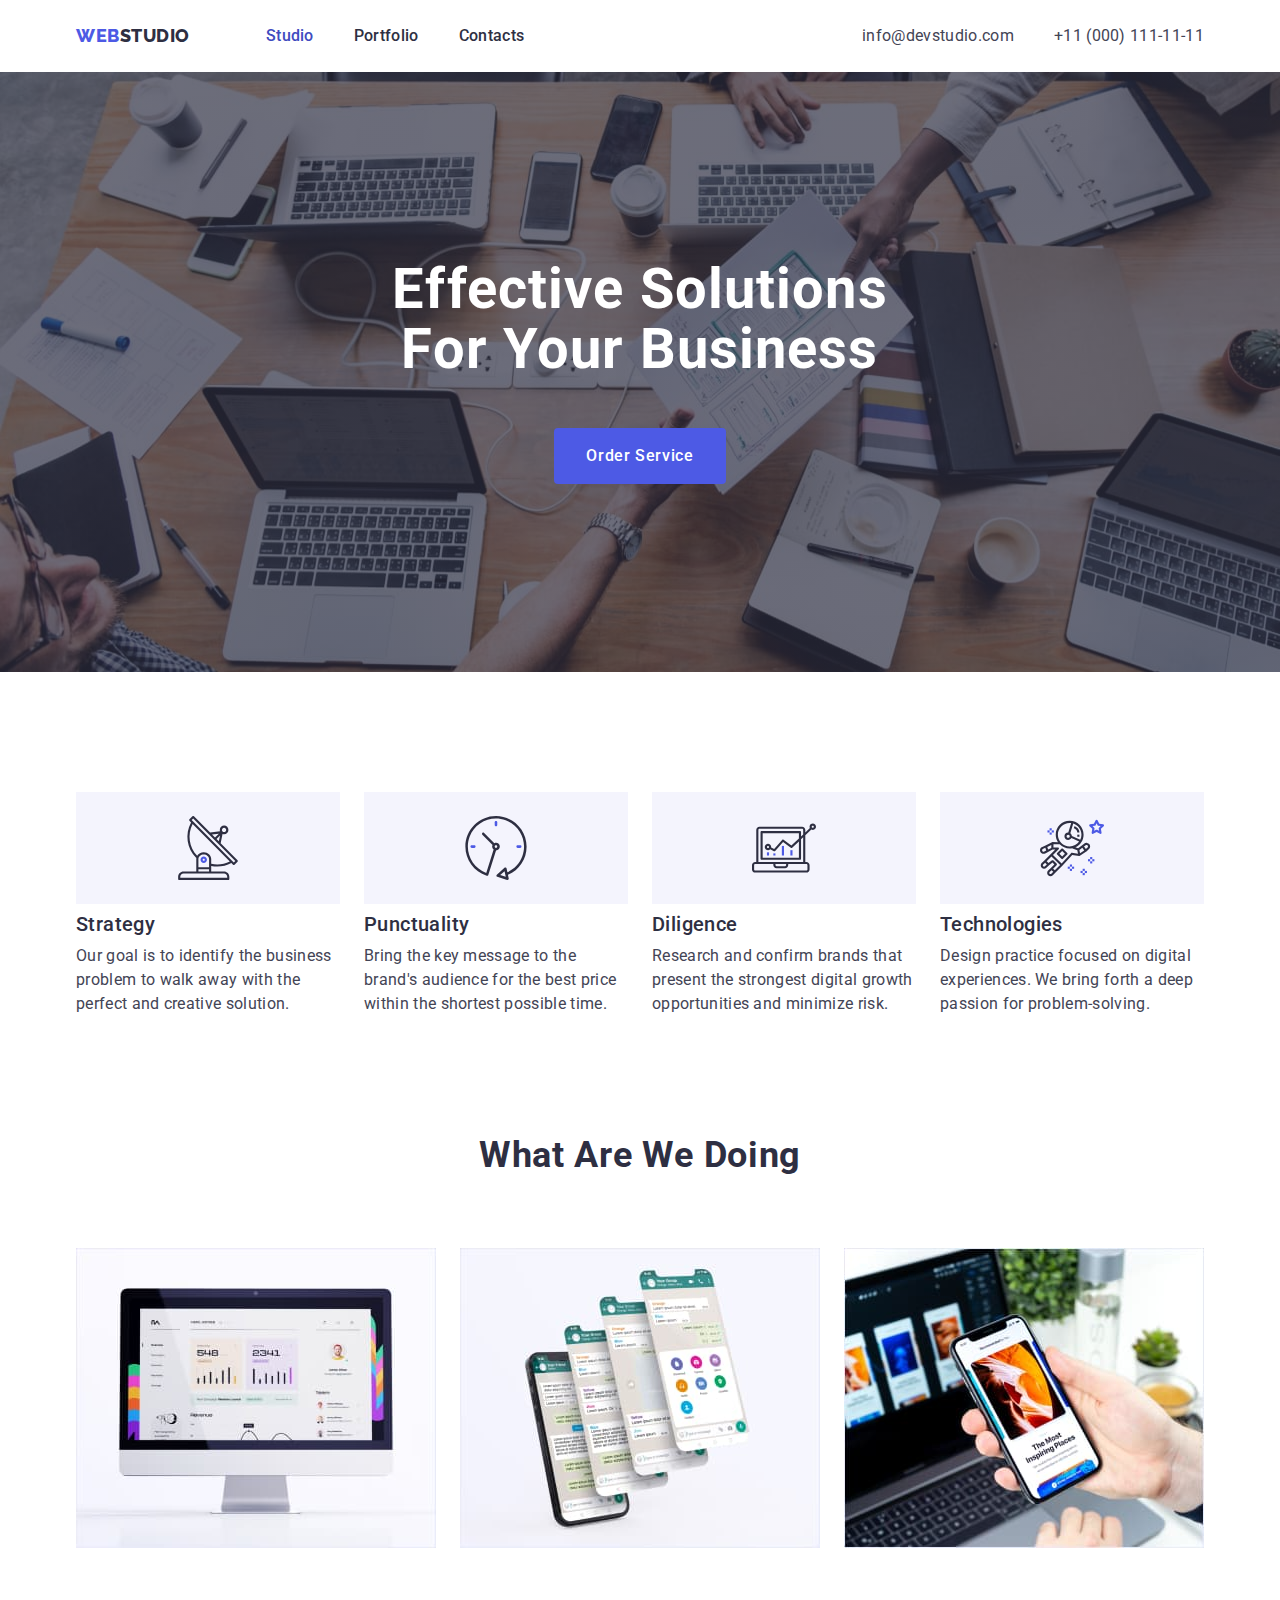
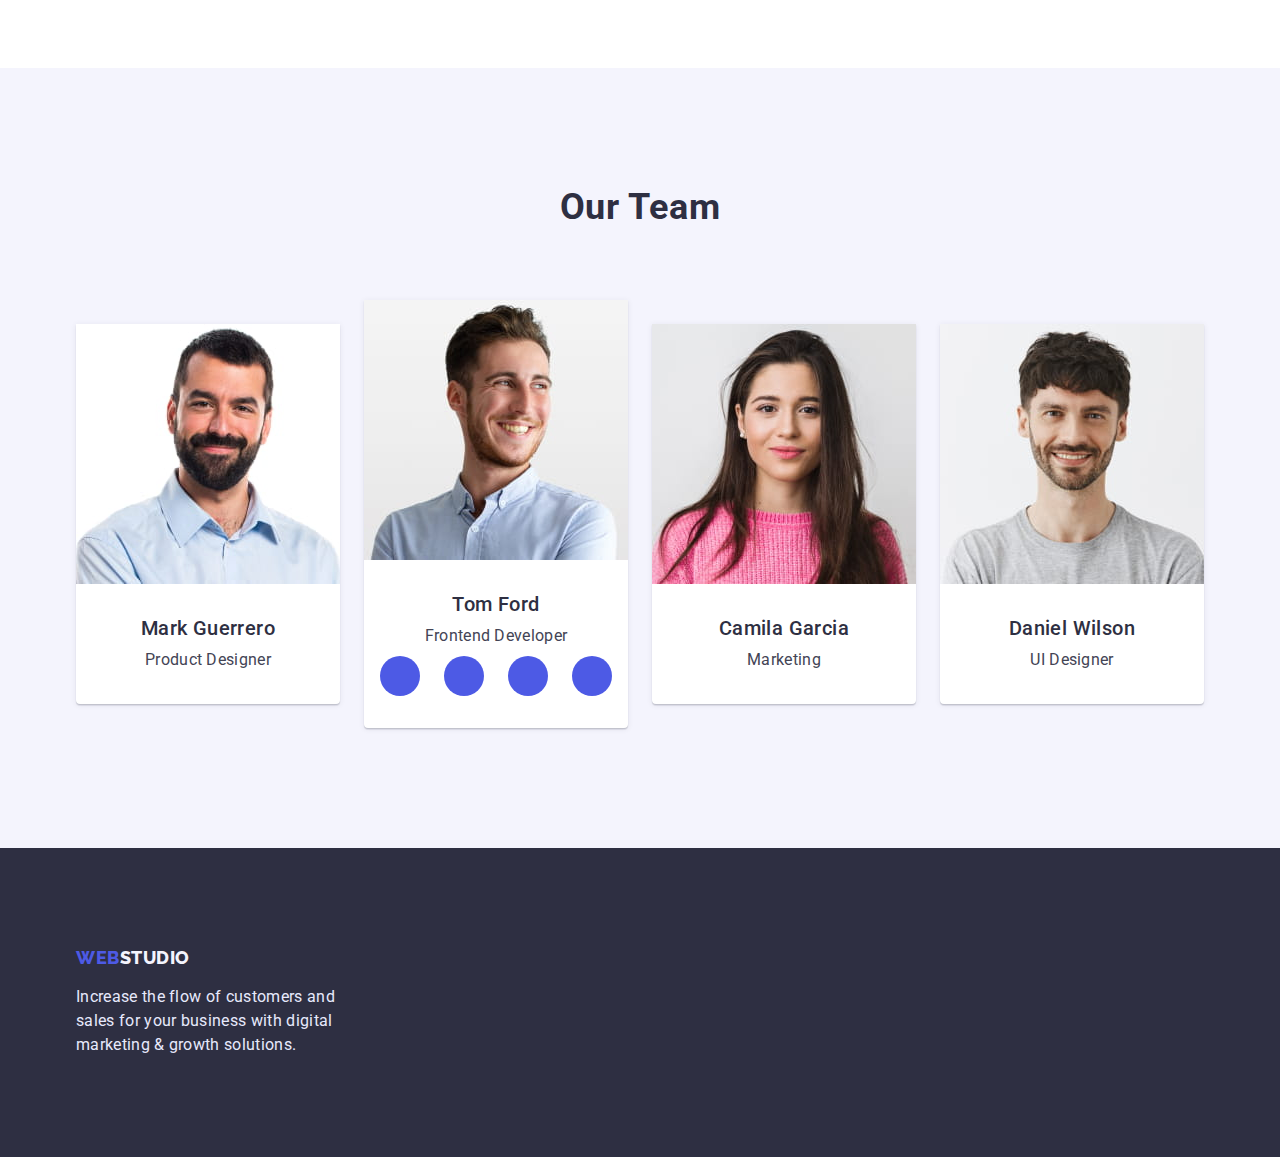
==== index.html @ 986541ff "Add icons" ====
<!DOCTYPE html>
<html lang="en">
  <head>
    <meta charset="UTF-8" />
    <meta http-equiv="X-UA-Compatible" content="IE=edge" />
    <meta name="viewport" content="width=, initial-scale=1.0" />
    <title>WebStudio</title>
    <link rel="preconnect" href="https://fonts.googleapis.com" />
    <link rel="preconnect" href="https://fonts.gstatic.com" crossorigin />
    <link
      href="https://fonts.googleapis.com/css2?family=Raleway:wght@800&family=Roboto:wght@400;500;700&display=swap"
      rel="stylesheet"
    />
    <link
      rel="stylesheet"
      href="https://cdn.jsdelivr.net/npm/modern-normalize@1.1.0/modern-normalize.min.css"
    />
    <link rel="stylesheet" href="./css/styles.css" />
  </head>
  <body>
    <!--Header-->
    <header class="page-header">
      <div class="container page-header-flex">
        <nav class="page-nav">
          <a class="logo-link link" href="./index.html"
            >Web<span class="theme-light">Studio</span>
          </a>

          <ul class="menu list">
            <li class="menu-item">
              <a class="menu-link link current" href="">Studio</a>
            </li>
            <li class="menu-item">
              <a class="menu-link link" href="./portfolio.html">Portfolio</a>
            </li>
            <li class="menu-item">
              <a class="menu-link link" href="">Contacts</a>
            </li>
          </ul>
        </nav>

        <address>
          <ul class="contact-list list">
            <li class="contact-list-item">
              <a class="contact-list-link link" href="mailto:info@devstudio.com"
                >info@devstudio.com</a
              >
            </li>
            <li class="contact-list-item">
              <a class="contact-list-link link" href="tel:+110001111111"
                >+11 (000) 111-11-11</a
              >
            </li>
          </ul>
        </address>
      </div>
    </header>

    <main>
      <!--Hero-->
      <section class="hero style">
        <div class="container hero-positioning">
          <h1 class="main-title">Effective Solutions for Your Business</h1>
          <button class="modal-btn" type="button">Order Service</button>
        </div>
      </section>

      <!--Features-->
      <section class="features">
        <div class="container">
          <h2 class="visually-hidden">Features</h2>

          <ul class="features-list list features-list-flex">
            <li class="features-item icon-antenna">
              <h3 class="subtitle">Strategy</h3>
              <p class="description">
                Our goal is to identify the business problem to walk away with
                the perfect and creative solution.
              </p>
            </li>

            <li class="features-item icon-clock">
              <h3 class="subtitle">Punctuality</h3>
              <p class="description">
                Bring the key message to the brand's audience for the best price
                within the shortest possible time.
              </p>
            </li>

            <li class="features-item icon-diagram">
              <h3 class="subtitle">Diligence</h3>
              <p class="description">
                Research and confirm brands that present the strongest digital
                growth opportunities and minimize risk.
              </p>
            </li>

            <li class="features-item icon-astronaut">
              <h3 class="subtitle">Technologies</h3>
              <p class="description">
                Design practice focused on digital experiences. We bring forth a
                deep passion for problem-solving.
              </p>
            </li>
          </ul>
        </div>
      </section>

      <!-- What are we doing -->

      <section class="products">
        <div class="container">
          <h2 class="section-title">What are we doing</h2>

          <ul class="products-list list">
            <li class="product-list-item">
              <img
                class="product-img"
                src="./images/img1.jpg"
                alt="Display"
                width="360"
                height="300"
              />
            </li>

            <li class="product-list-item">
              <img
                class="product-img"
                src="./images/img2.jpg"
                alt="Phone screens"
                width="360"
                height="300"
              />
            </li>

            <li class="product-list-item">
              <img
                class="product-img"
                src="./images/img3.jpg"
                alt="Smartphone"
                width="360"
                height="300"
              />
            </li>
          </ul>
        </div>
      </section>

      <!--Our Team-->
      <section class="team bg">
        <div class="container">
          <h2 class="section-title">Our Team</h2>

          <ul class="team-list list">
            <li class="team-list-item">
              <img
                src="./images/team-img1.jpg"
                alt="Photo Mark Guerrero"
                width="264"
                height="260"
              />
              <div class="team-member">
                <h3 class="subtitle">Mark Guerrero</h3>
                <p class="description">Product Designer</p>                
              </div>
            
            <li class="team-list-item">
              <img
                src="./images/team-img2.jpg"
                alt="Photo Tom Ford"
                width="264"
                height="260"
              />
              <div class="team-member">
                <h3 class="subtitle">Tom Ford</h3>
                <p class="description">Frontend Developer</p>
                <ul class="social-list list">
                  <li class="social-list-item">
                    <a href="" class="social-list-link">
                      <svg class="social-list-icon" width="16px" height="16px">
                        <use href="./images/sprite.svg#icon-instagram"></use>                       
                      </svg>
                    </a>
                  </li>
                  <li class="social-list-item">
                    <a href="" class="social-list-link"></a>
                  </li>
                  <li class="social-list-item">
                    <a href="" class="social-list-link"></a>
                  </li>
                  <li class="social-list-item">
                    <a href="" class="social-list-link"></a>
                  </li>
                </ul>
              </div>
            </li>

            <li class="team-list-item">
              <img
                src="./images/team-img3.jpg"
                alt="Photo Camila Garcia"
                width="264"
                height="260"
              />
              <div class="team-member">
                <h3 class="subtitle">Camila Garcia</h3>
                <p class="description">Marketing</p>
              </div>
            </li>

            <li class="team-list-item">
              <img
                src="./images/team-img4.jpg"
                alt="Photo Daniel Wilson"
                width="264"
                height="260"
              />
              <div class="team-member">
                <h3 class="subtitle">Daniel Wilson</h3>
                <p class="description">UI Designer</p>
              </div>
            </li>
          </ul>
        </div>
      </section>
    </main>

    <!--Footer-->

    <footer class="page-footer style">
      <div class="container">
        <a class="logo-link size link" href="./index.html"
          >Web<span class="theme-dark">Studio</span>
        </a>
        <p class="description dark">
          Increase the flow of customers and sales for your business with
          digital marketing & growth solutions.
        </p>
      </div>
    </footer>
  </body>
</html>
---- css/styles.css ----
:root {
  --primary-font: "Roboto", sans-serif;
  --primary-font-size: 16px;
  --primary-text-color: #434455;
  --secondary-text-color: #2e2f42;
  --primary-text-color-theme-dark: #e7e9fc;
  --secondary-text-color-theme-dark: #ffffff;
  --primary-logo-text-color: #4d5ae5;
  --logo-text-color-theme-light: #2e2f42;
  --logo-text-color-theme-dark: #f4f4fd;
  --accent-color: #404bbf;
  --button-color: #4d5ae5;
  --secondary-button-color: #f4f4fd;
  --primary-bg-color: #ffffff;
  --secondary-bg-color: #2e2f42;
  --third-bg-color: #f4f4fd;
  --fourth-bg-color: #4d5ae5;
  --decoration-color: #e7e9fc;
}

h1,
h2,
h3,
h4,
h5,
h6,
p {
  margin-top: 0;
  margin-bottom: 0;
}

ul,
ol {
  margin-top: 0;
  margin-bottom: 0;
  padding-left: 0;
}

img {
  display: block;
}

button {
  cursor: pointer;
}

.list {
  list-style: none;
}

.link {
  text-decoration: none;
}

body {
  font-family: var(--primary-font);
  background-color: var(--primary-bg-color);
  color: var(--primary-text-color);
  font-size: var(--primary-font-size);
}

.container {
  width: 1158px;
  margin-left: auto;
  margin-right: auto;
  padding-left: 15px;
  padding-right: 15px;
}

/* ================== Components ======================= */

.logo-link {
  font-family: "Raleway", sans-serif;
  font-weight: 800;
  font-size: 18px;
  line-height: 1.33;
  letter-spacing: 0.03em;
  text-transform: uppercase;
  color: var(--primary-logo-text-color);
  margin-right: 76px;
}

.modal-btn {
  font-family: inherit;
  font-weight: 500;
  font-size: 16px;
  line-height: 1.5;
  align-items: center;
  letter-spacing: 0.04em;
  background-color: var(--button-color);
  color: var(--secondary-text-color-theme-dark);
  border: none;
  border-radius: 4px;
  padding: 16px 32px;
}

.modal-btn:hover,
.modal-btn:focus {
  background-color: var(--accent-color);
}

.subtitle {
  font-weight: 500;
  font-size: 20px;
  line-height: 1.2;
  letter-spacing: 0.02em;
  color: var(--secondary-text-color);
  margin-bottom: 8px;
}

.description {
  line-height: 1.5;
  letter-spacing: 0.02em;
  color: var(--primary-text-color);
}

.section-title {
  font-weight: 700;
  font-size: 36px;
  line-height: 1.11;
  text-align: center;
  letter-spacing: 0.02em;
  text-transform: capitalize;
  color: var(--secondary-text-color);
  margin-bottom: 72px;
}
/* =================== /Component ====================== */

/* CТИЛІ index.html */

/* ====================== Header ======================= */

.page-header {
  padding-top: 24px;
  padding-bottom: 24px;
}

.page-header-flex {
  display: flex;
  align-items: center;
  justify-content: space-between;
}

.page-nav {
  display: flex;
  align-items: center;
}

.menu {
  display: flex;
  align-items: center;
}

.theme-light {
  color: var(--logo-text-color-theme-light);
}

.menu-item:not(:last-child) {
  margin-right: 40px;
}

.menu-link {
  font-weight: 500;
  line-height: 1.5;
  letter-spacing: 0.02em;
  color: var(--secondary-text-color);
}

.menu-link:hover,
.menu-link:focus {
  color: var(--accent-color);
}

.current {
  color: var(--accent-color);
}

.contact-list {
  display: flex;
}

.contact-list-item:not(:first-child) {
  margin-left: 40px;
}
.contact-list-link {
  font-style: normal;
  line-height: 1.5;
  letter-spacing: 0.02em;
  color: var(--primary-text-color);
}

.contact-list-link:hover,
.contact-list-link:focus {
  color: var(--accent-color);
}

/* ========================== /Header ===================== */

/* ============================= Hero ===================== */

.hero {
  padding-top: 188px;
  padding-bottom: 188px;
  background-image: linear-gradient(rgba(46, 47, 66, 0.7), rgba(46, 47, 66, 0.7)),
  url(../images/people-office.jpg);
  background-size: cover;
}

.style {
  background-color: var(--secondary-bg-color);
}

.hero-positioning {
  text-align: center;
}

.main-title {
  font-weight: 700;
  font-size: 56px;
  line-height: 1.07;
  text-align: center;
  letter-spacing: 0.02em;
  text-transform: capitalize;
  color: var(--secondary-text-color-theme-dark);
  width: 496px;
  margin-left: auto;
  margin-right: auto;
  margin-bottom: 48px;
}

/* ============================ /Hero ====================== */

/* =========================== Features ==================== */

.features {
  padding-top: 120px;
  padding-bottom: 36px;
}

.visually-hidden {
  position: absolute;
  width: 1px;
  height: 1px;
  margin: -1px;
  border: 0;
  padding: 0;

  white-space: nowrap;
  clip-path: inset(100%);
  clip: rect(0 0 0 0);
  overflow: hidden;
}

.features-list-flex {
  display: flex;
  column-gap: 24px;
}

.features-item {
  flex-basis: calc((100% - 72px) / 4);
}

.features-item::before {
  content: '';
  display: block;
  height: 112px;
  background-color: var(--third-bg-color);
  background-size: contain;
  background-repeat: no-repeat;
  background-position: center;
  margin-bottom: 8px;
  
}

.icon-antenna::before {
  background-image: url(../images/for-sprite/antenna.svg);
  background-size: 64px 64px;
}

.icon-clock::before {
  background-image: url(../images/for-sprite/clock.svg);
  background-size: 64px 64px;
}

.icon-diagram::before {
  background-image: url(../images/for-sprite/diagram.svg);
  background-size: 64px 64px;
}

.icon-astronaut::before {
  background-image: url(../images/for-sprite/astronaut.svg);
  background-size: 64px 64px;
}

/* =========================== /Features =================== */

/* ============================ Products =================== */

.products {
  padding-top: 84px;
  padding-bottom: 120px;
}

.products-list {
  display: flex;
  column-gap: 24px;
}

.product-list-item {
  flex-basis: calc((100% - 48px) / 3);
}

/* ============================ /Products ================== */

/* =============================== Team ==================== */

.team {
  padding-top: 120px;
  padding-bottom: 120px;
}

.bg {
  background-color: var(--third-bg-color);
}

.team-list {
  display: flex;
  align-items: center;
  column-gap: 24px;
  text-align: center;
}

.team-list-item {
  flex-basis: calc((100% - 72px) / 4);
  background-color: var(--primary-bg-color);
  border-radius: 0px 0px 4px 4px;
  box-shadow: 0px 1px 6px rgba(46, 47, 66, 0.08),
    0px 1px 1px rgba(46, 47, 66, 0.16), 0px 2px 1px rgba(46, 47, 66, 0.08);
}

.team-member {
  padding: 32px 16px; 
}

.social-list {
  display: flex;
  justify-content: center;
  gap: 24px;
  margin-top: 8px;
}

.social-list-link {
  display: block;
  width: 40px;
  height: 40px;
  border-radius: 50%;
  background-color: var(--fourth-bg-color);
}

.social-list-link:hover,
.social-list-link:focus {
  background-color: var(--accent-color);
}

.social-list-icon {
  fill: var(--logo-text-color-theme-dark);
}

/* =============================== /Team =================== */

/* ============================= Footer ==================== */

.page-footer {
  padding-top: 100px;
  padding-bottom: 100px;
}

.theme-dark {
  color: var(--logo-text-color-theme-dark);
}

.size {
  display: inline-block;
  line-height: 1.16;
  margin-bottom: 16px;
  margin-right: 0;
}

.dark {
  color: var(--primary-text-color-theme-dark);
  width: 264px;
}

/* =========================== /Footer ===================== */

/* CТИЛІ portfolio.html */

.line {
  border-bottom: 1px solid var(--decoration-color);
}

.projects {
  padding-top: 96px;
  padding-bottom: 120px;
}

.filter {
  display: flex;
  justify-content: center;
  column-gap: 24px;
  margin-bottom: 72px;
}

.filter-btn {
  font-family: inherit;
  font-weight: 500;
  line-height: 1.5;
  letter-spacing: 0.04em;
  background-color: var(--secondary-button-color);
  color: var(--button-color);
  border: 1px solid var(--decoration-color);
  border-radius: 4px;
  padding: 12px 24px;
}

.filter-btn:hover,
.filter-btn:focus {
  background-color: var(--accent-color);
  color: var(--secondary-text-color-theme-dark);
  border: var(--accent-color);
  box-shadow: 0px 3px 1px rgba(0, 0, 0, 0.1), 0px 2px 1px rgba(0, 0, 0, 0.08), 0px 2px 2px rgba(0, 0, 0, 0.12);
}

.project-list {
  display: flex;
  align-items: center;
  flex-wrap: wrap;
  row-gap: 48px;
  column-gap: 24px;
}

.project-list-item {
  flex-basis: calc((100% - 48px) / 3);
}

.card-content {
  padding-top: 32px;
  padding-bottom: 32px;
  padding-left: 16px;
  border-right: 1px solid var(--decoration-color);
  border-left: 1px solid var(--decoration-color);
  border-bottom: 1px solid var(--decoration-color);
}
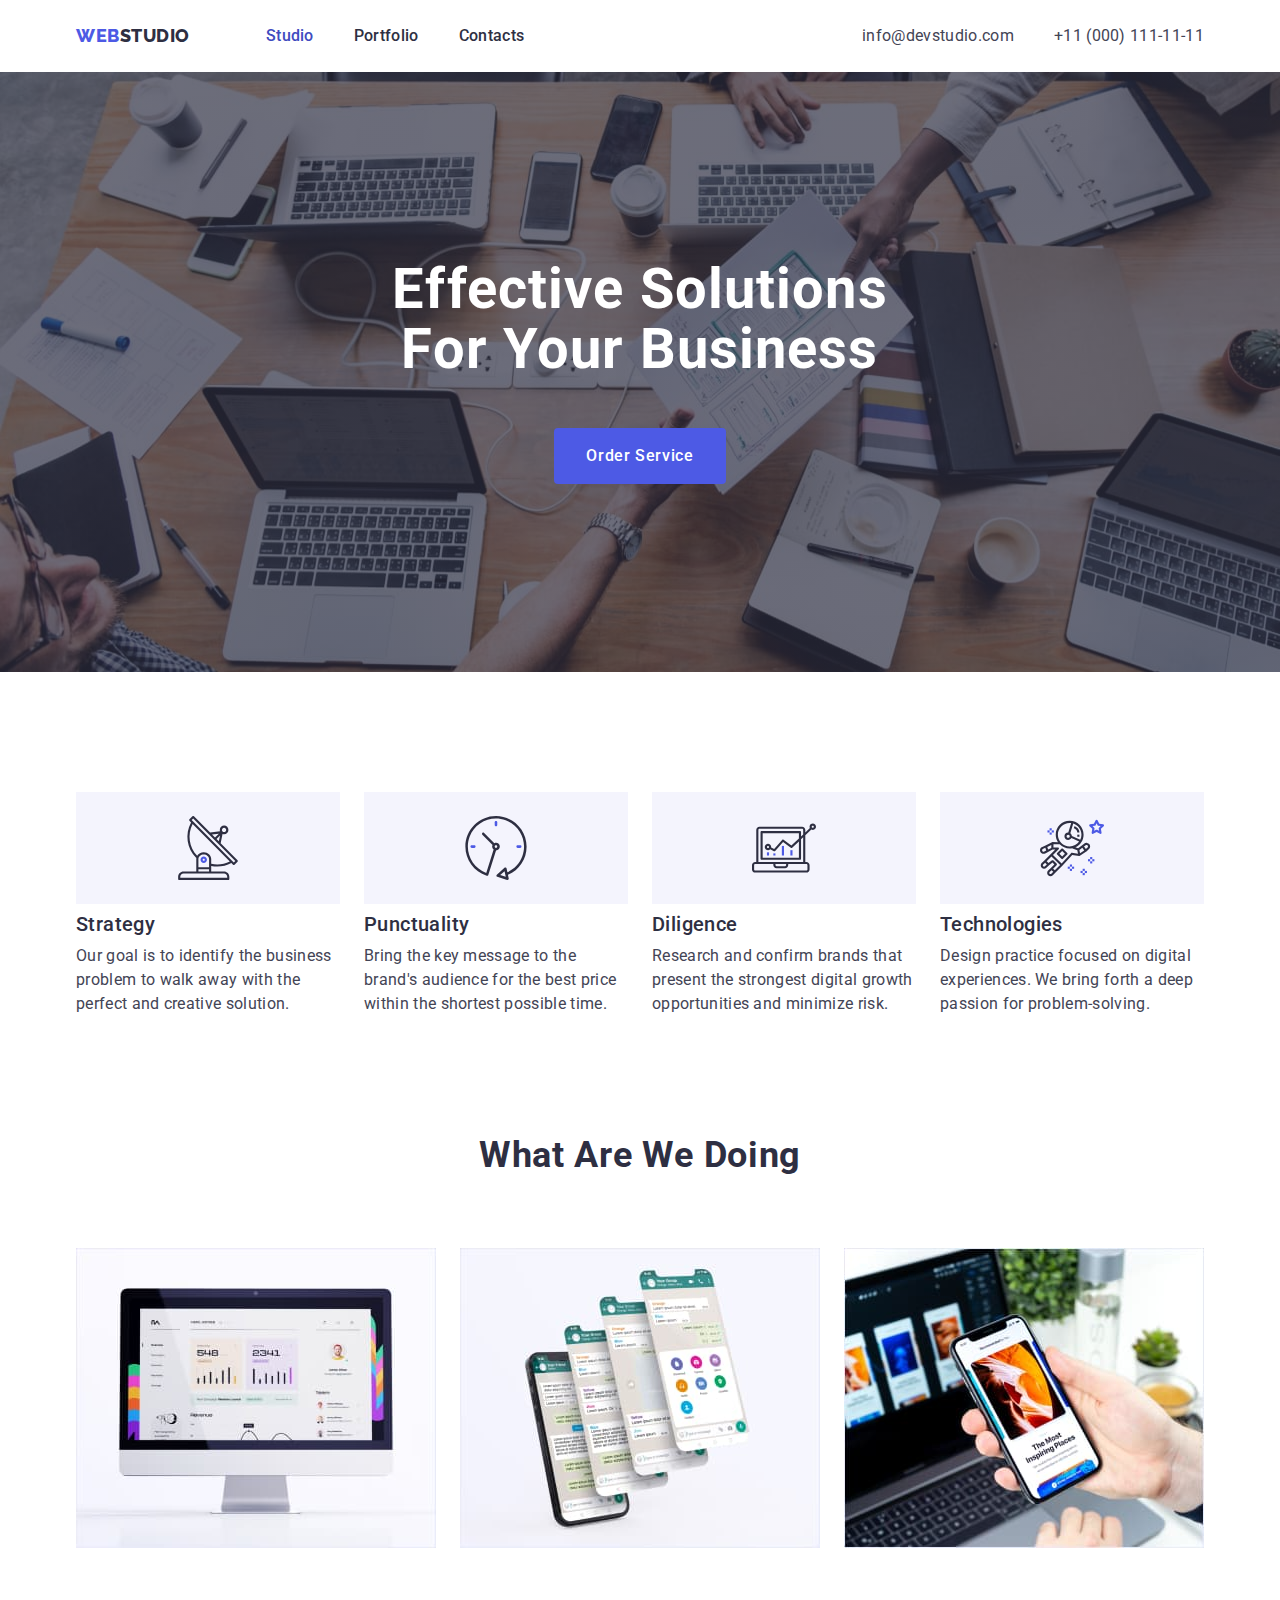
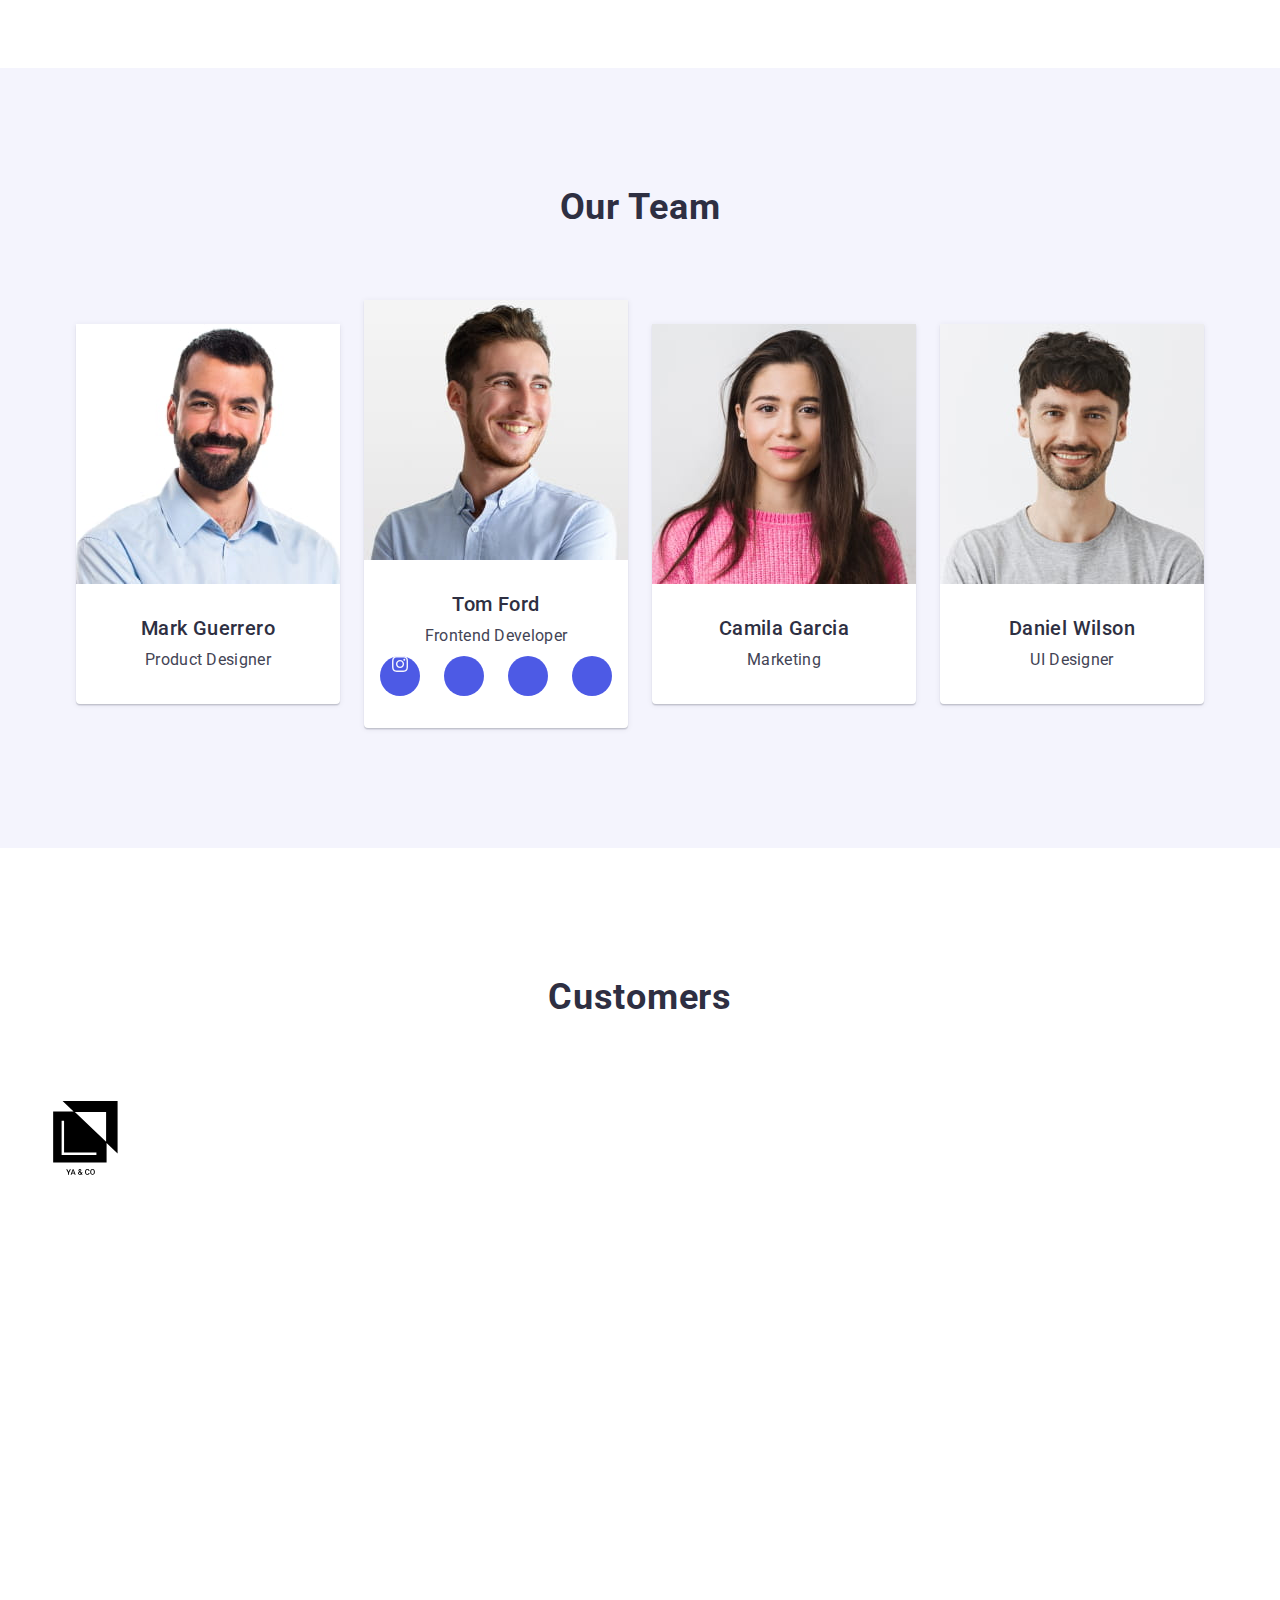
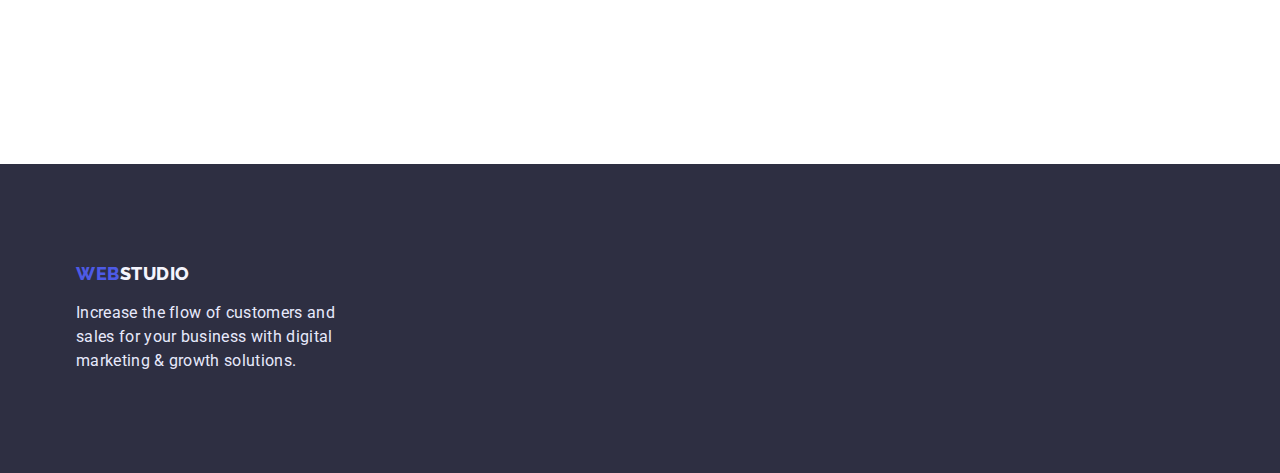
==== commit 66b457c6: "Update icons" ====
--- a/index.html
+++ b/index.html
@@ -223,6 +223,55 @@
           </ul>
         </div>
       </section>
+
+      <section class="customers">
+        <div class="container"></div>
+        <h2 class="section-title">Customers</h2>
+        <ul class="customers-list list">
+          <li class="customers-list-item">
+            <a href="" class="customers-list-link">
+              <svg class="customers-list-icon" width="168px" height="88px">
+                <use href="./images/sprite.svg#icon-logo1"></use>
+              </svg>
+            </a>
+          </li>
+          <li class="customers-list-item">
+            <a href="" class="customers-list-link">
+              <svg class="customers-list-icon" width="168px" height="88px">
+                <use href="./images/sprite.svg"></use>
+              </svg>
+            </a>
+          </li>
+          <li class="customers-list-item">
+            <a href="" class="customers-list-link">
+              <svg class="customers-list-icon" width="168px" height="88px">
+                <use></use>
+              </svg>
+            </a>
+          </li>
+          <li class="customers-list-item">
+            <a href="" class="customers-list-link">
+              <svg class="customers-list-icon" width="168px" height="88px">
+                <use></use>
+              </svg>
+            </a>
+          </li>
+          <li class="customers-list-item">
+            <a href="" class="customers-list-link">
+              <svg class="customers-list-icon" width="168px" height="88px">
+                <use></use>
+              </svg>
+            </a>
+          </li>
+          <li class="customers-list-item">
+            <a href="" class="customers-list-link">
+              <svg class="customers-list-icon" width="168px" height="88px">
+                <use></use>
+              </svg>
+            </a>
+          </li>
+        </ul>
+      </section>
     </main>
 
     <!--Footer-->
--- a/css/styles.css
+++ b/css/styles.css
@@ -368,6 +368,15 @@
 
 /* =============================== /Team =================== */
 
+/* ============================ Customers ================== */
+
+.customers {
+  padding-top: 130px;
+  padding-bottom: 120px;
+}
+
+/* =========================== /Customers ================== */
+
 /* ============================= Footer ==================== */
 
 .page-footer {
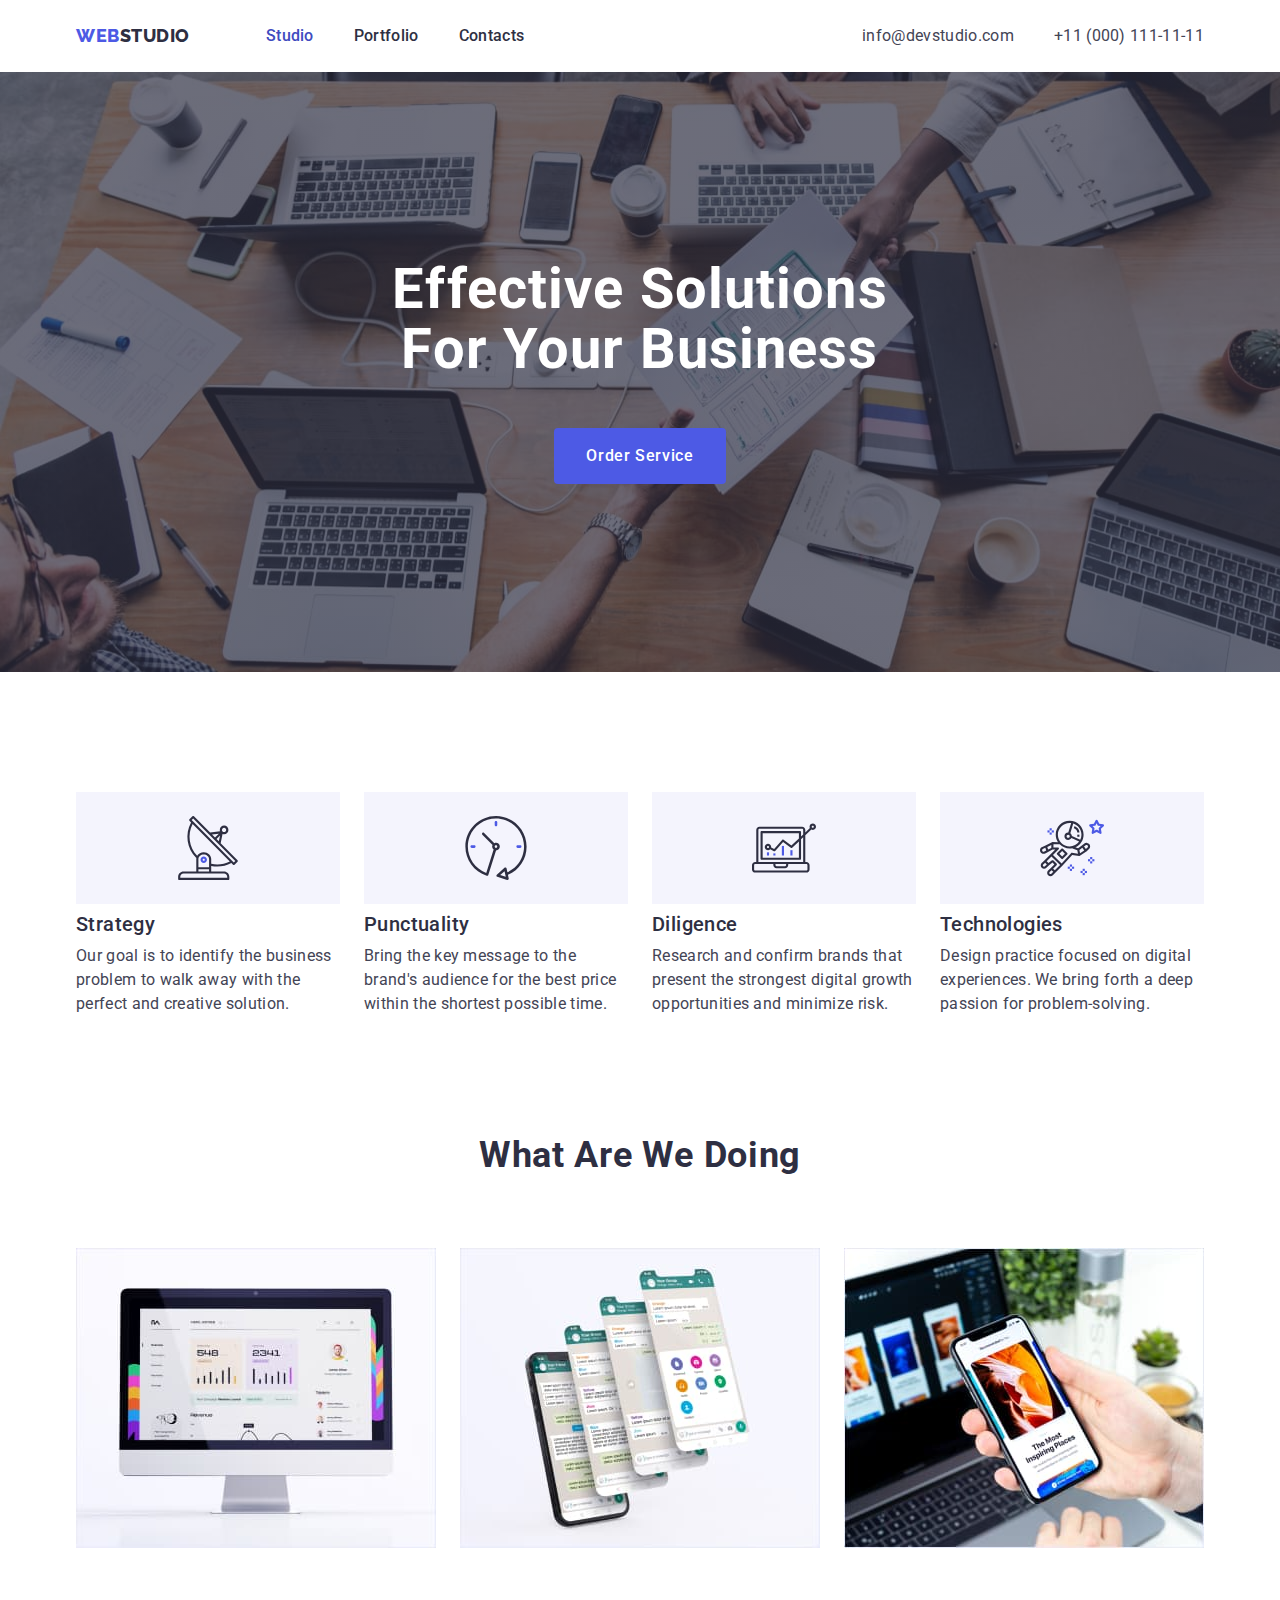
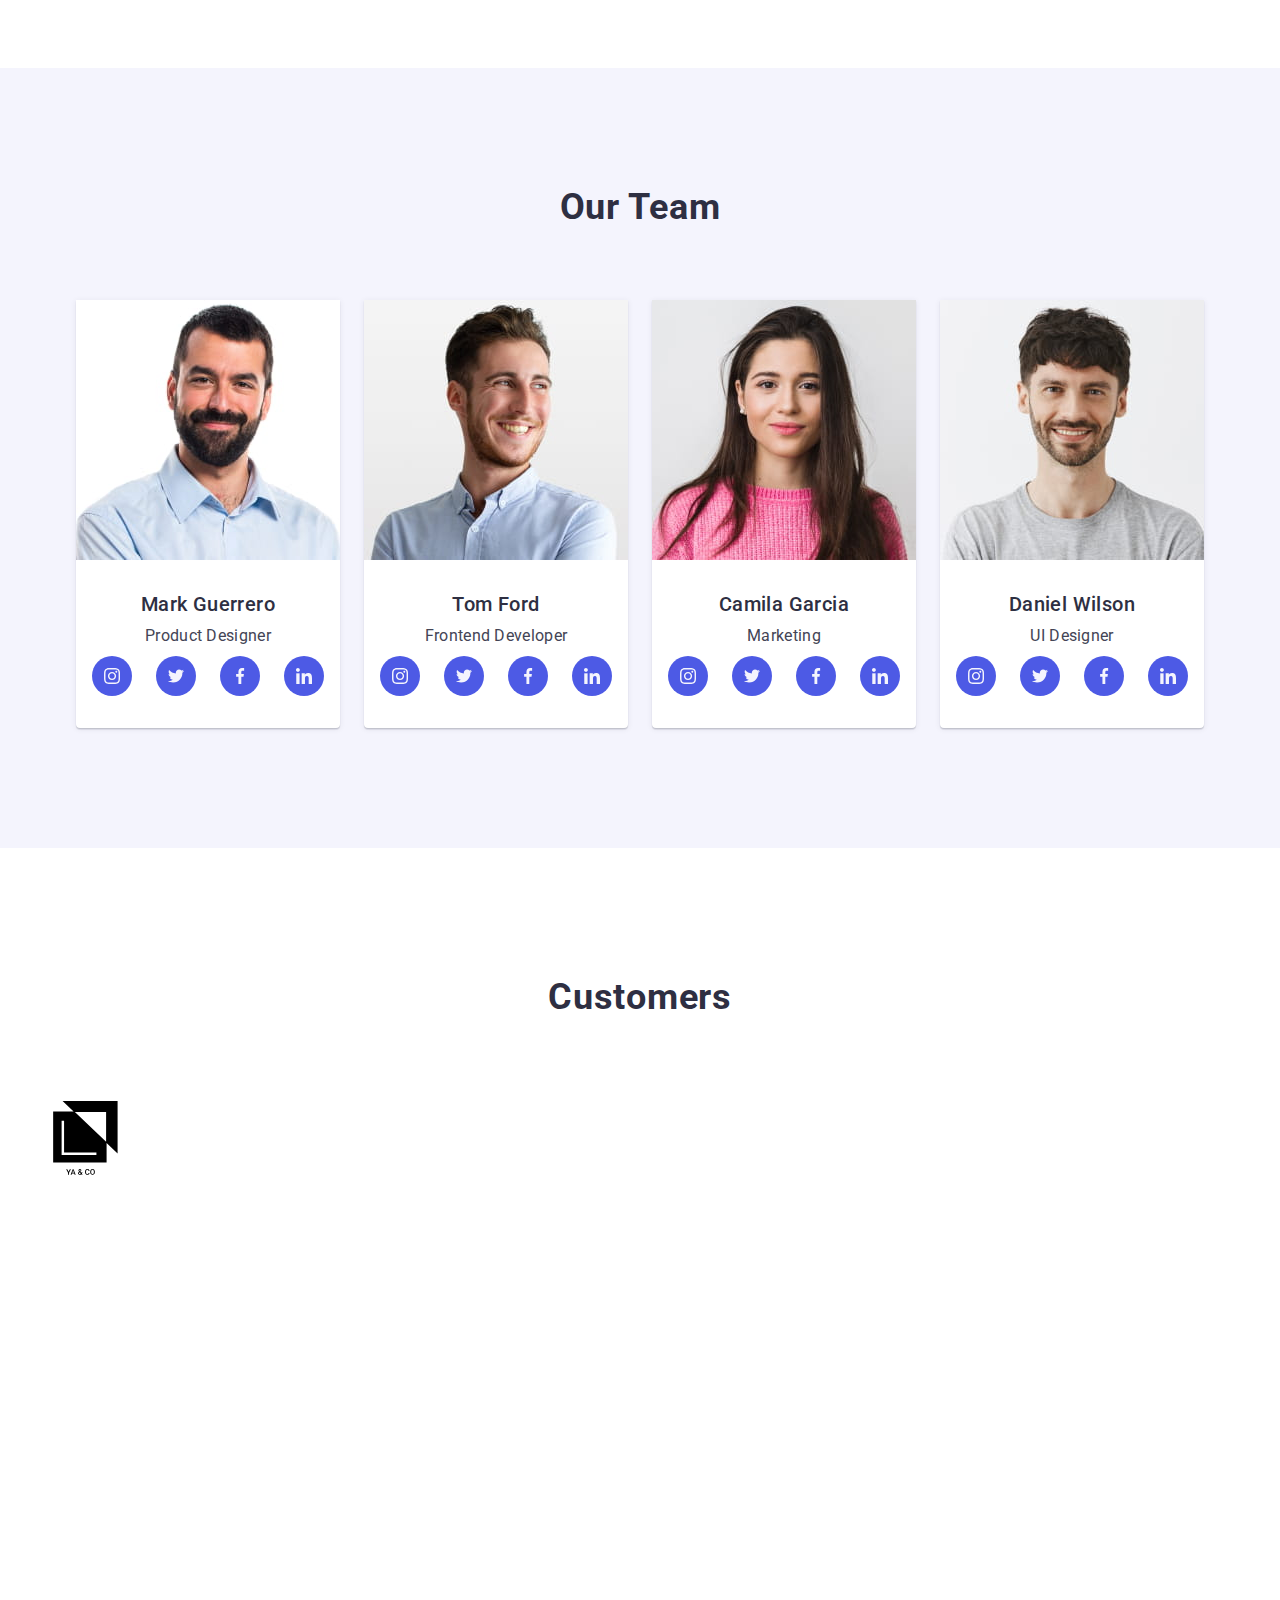
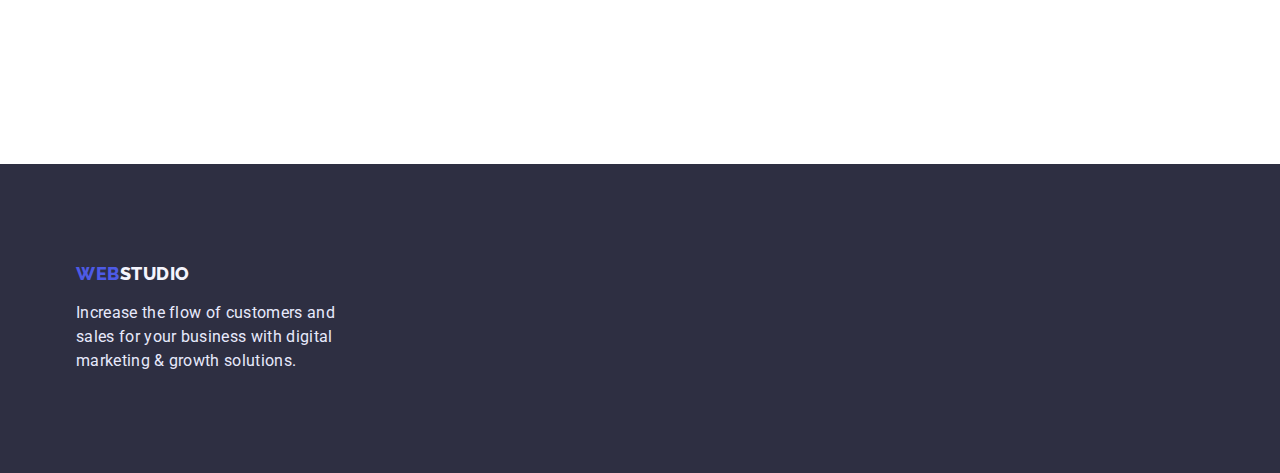
==== commit 18dd67f4: "Update icons" ====
--- a/index.html
+++ b/index.html
@@ -161,7 +161,37 @@
               />
               <div class="team-member">
                 <h3 class="subtitle">Mark Guerrero</h3>
-                <p class="description">Product Designer</p>                
+                <p class="description">Product Designer</p>  
+                <ul class="social-list list">
+                  <li class="social-list-item">
+                    <a href="" class="social-list-link">
+                      <svg class="social-list-icon" width="16px" height="16px">
+                        <use href="./images/sprite.svg#icon-instagram"></use>                       
+                      </svg>
+                    </a>
+                  </li>
+                  <li class="social-list-item">
+                    <a href="" class="social-list-link">
+                      <svg class="social-list-icon" width="16px" height="16px">
+                        <use href="./images/sprite.svg#icon-twitter"></use>                       
+                      </svg>
+                    </a>
+                  </li>
+                  <li class="social-list-item">
+                    <a href="" class="social-list-link">
+                      <svg class="social-list-icon" width="16px" height="16px">
+                        <use href="./images/sprite.svg#icon-facebook"></use>                       
+                      </svg>
+                    </a>
+                  </li>
+                  <li class="social-list-item">
+                    <a href="" class="social-list-link">
+                      <svg class="social-list-icon" width="16px" height="16px">
+                        <use href="./images/sprite.svg#icon-linkedin"></use>                       
+                      </svg>
+                    </a>
+                  </li>
+                </ul>              
               </div>
             
             <li class="team-list-item">
@@ -183,13 +213,25 @@
                     </a>
                   </li>
                   <li class="social-list-item">
-                    <a href="" class="social-list-link"></a>
-                  </li>
-                  <li class="social-list-item">
-                    <a href="" class="social-list-link"></a>
-                  </li>
-                  <li class="social-list-item">
-                    <a href="" class="social-list-link"></a>
+                    <a href="" class="social-list-link">
+                      <svg class="social-list-icon" width="16px" height="16px">
+                        <use href="./images/sprite.svg#icon-twitter"></use>                       
+                      </svg>
+                    </a>
+                  </li>
+                  <li class="social-list-item">
+                    <a href="" class="social-list-link">
+                      <svg class="social-list-icon" width="16px" height="16px">
+                        <use href="./images/sprite.svg#icon-facebook"></use>                       
+                      </svg>
+                    </a>
+                  </li>
+                  <li class="social-list-item">
+                    <a href="" class="social-list-link">
+                      <svg class="social-list-icon" width="16px" height="16px">
+                        <use href="./images/sprite.svg#icon-linkedin"></use>                       
+                      </svg>
+                    </a>
                   </li>
                 </ul>
               </div>
@@ -205,6 +247,36 @@
               <div class="team-member">
                 <h3 class="subtitle">Camila Garcia</h3>
                 <p class="description">Marketing</p>
+                <ul class="social-list list">
+                  <li class="social-list-item">
+                    <a href="" class="social-list-link">
+                      <svg class="social-list-icon" width="16px" height="16px">
+                        <use href="./images/sprite.svg#icon-instagram"></use>                       
+                      </svg>
+                    </a>
+                  </li>
+                  <li class="social-list-item">
+                    <a href="" class="social-list-link">
+                      <svg class="social-list-icon" width="16px" height="16px">
+                        <use href="./images/sprite.svg#icon-twitter"></use>                       
+                      </svg>
+                    </a>
+                  </li>
+                  <li class="social-list-item">
+                    <a href="" class="social-list-link">
+                      <svg class="social-list-icon" width="16px" height="16px">
+                        <use href="./images/sprite.svg#icon-facebook"></use>                       
+                      </svg>
+                    </a>
+                  </li>
+                  <li class="social-list-item">
+                    <a href="" class="social-list-link">
+                      <svg class="social-list-icon" width="16px" height="16px">
+                        <use href="./images/sprite.svg#icon-linkedin"></use>                       
+                      </svg>
+                    </a>
+                  </li>
+                </ul>
               </div>
             </li>
 
@@ -218,6 +290,36 @@
               <div class="team-member">
                 <h3 class="subtitle">Daniel Wilson</h3>
                 <p class="description">UI Designer</p>
+                <ul class="social-list list">
+                  <li class="social-list-item">
+                    <a href="" class="social-list-link">
+                      <svg class="social-list-icon" width="16px" height="16px">
+                        <use href="./images/sprite.svg#icon-instagram"></use>                       
+                      </svg>
+                    </a>
+                  </li>
+                  <li class="social-list-item">
+                    <a href="" class="social-list-link">
+                      <svg class="social-list-icon" width="16px" height="16px">
+                        <use href="./images/sprite.svg#icon-twitter"></use>                       
+                      </svg>
+                    </a>
+                  </li>
+                  <li class="social-list-item">
+                    <a href="" class="social-list-link">
+                      <svg class="social-list-icon" width="16px" height="16px">
+                        <use href="./images/sprite.svg#icon-facebook"></use>                       
+                      </svg>
+                    </a>
+                  </li>
+                  <li class="social-list-item">
+                    <a href="" class="social-list-link">
+                      <svg class="social-list-icon" width="16px" height="16px">
+                        <use href="./images/sprite.svg#icon-linkedin"></use>                       
+                      </svg>
+                    </a>
+                  </li>
+                </ul>
               </div>
             </li>
           </ul>
--- a/css/styles.css
+++ b/css/styles.css
@@ -350,7 +350,9 @@
 }
 
 .social-list-link {
-  display: block;
+  display: flex;
+  justify-content: center;
+  align-items: center;
   width: 40px;
   height: 40px;
   border-radius: 50%;
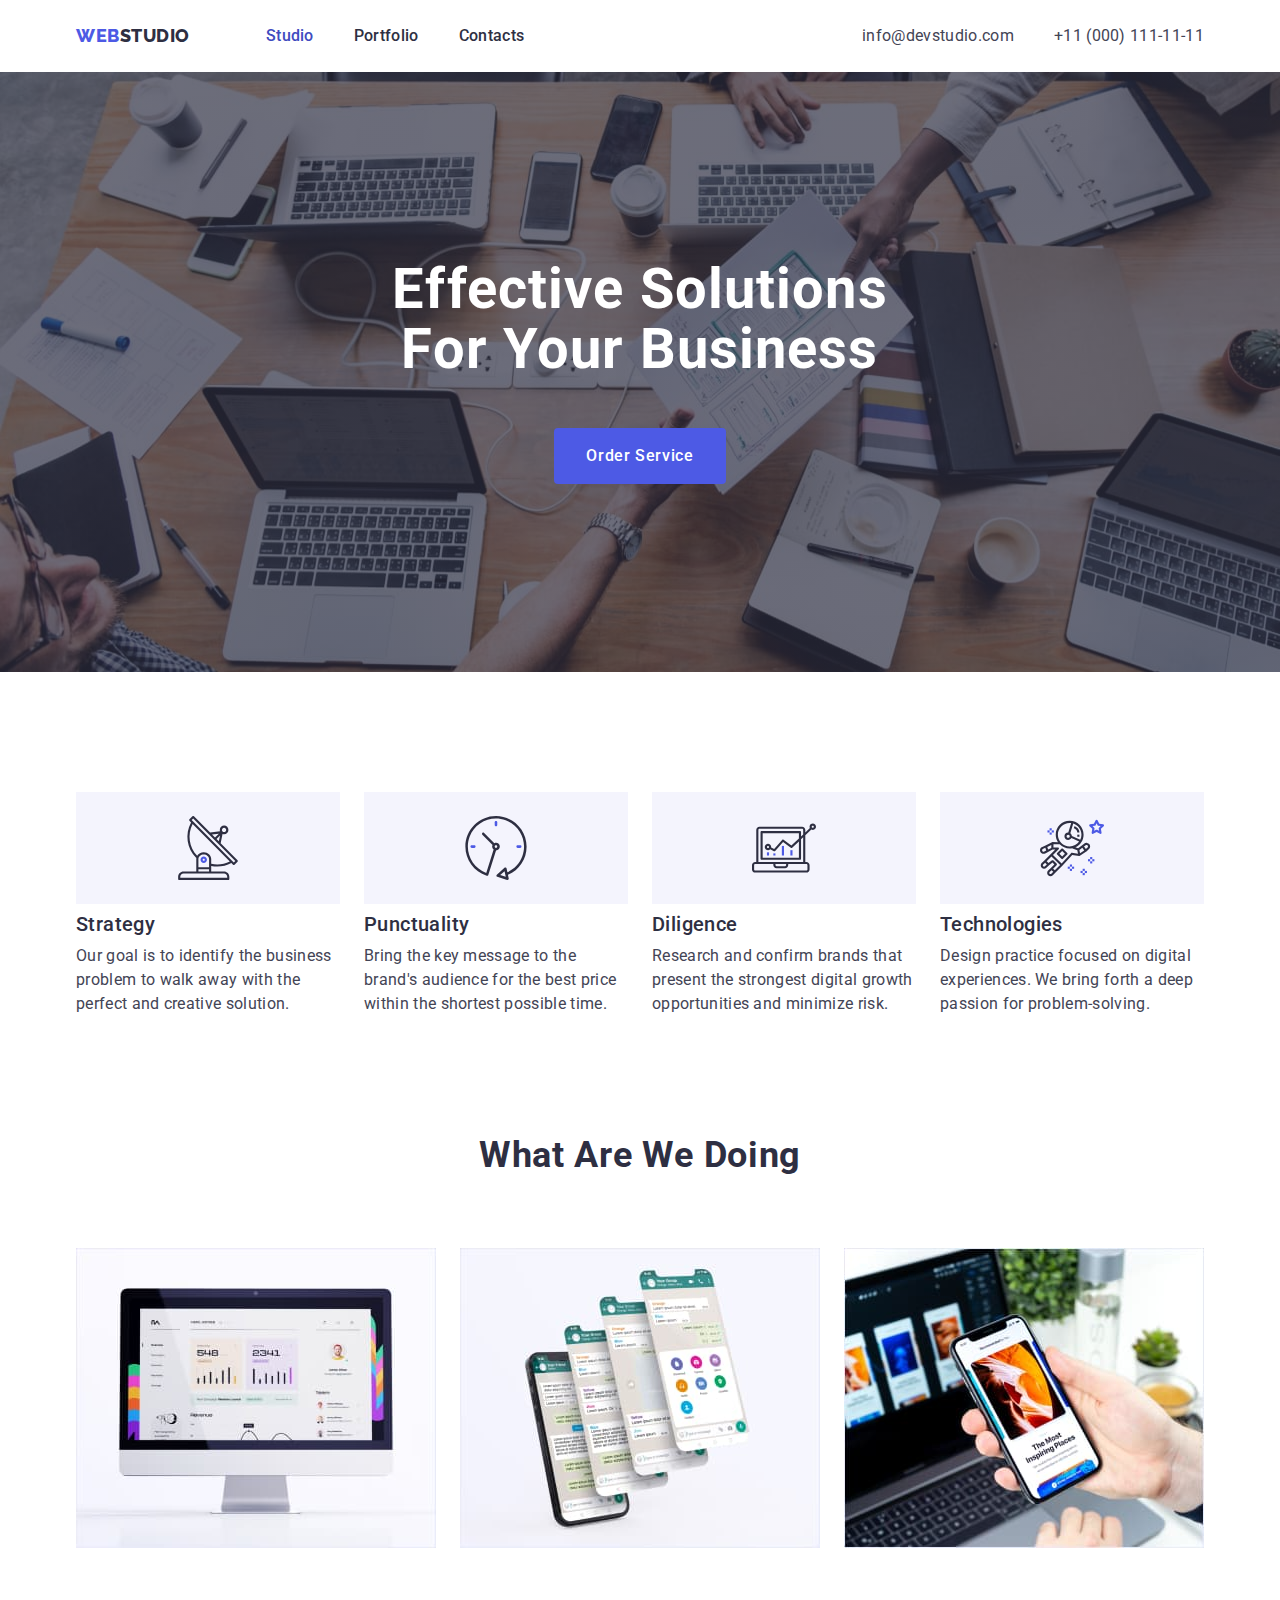
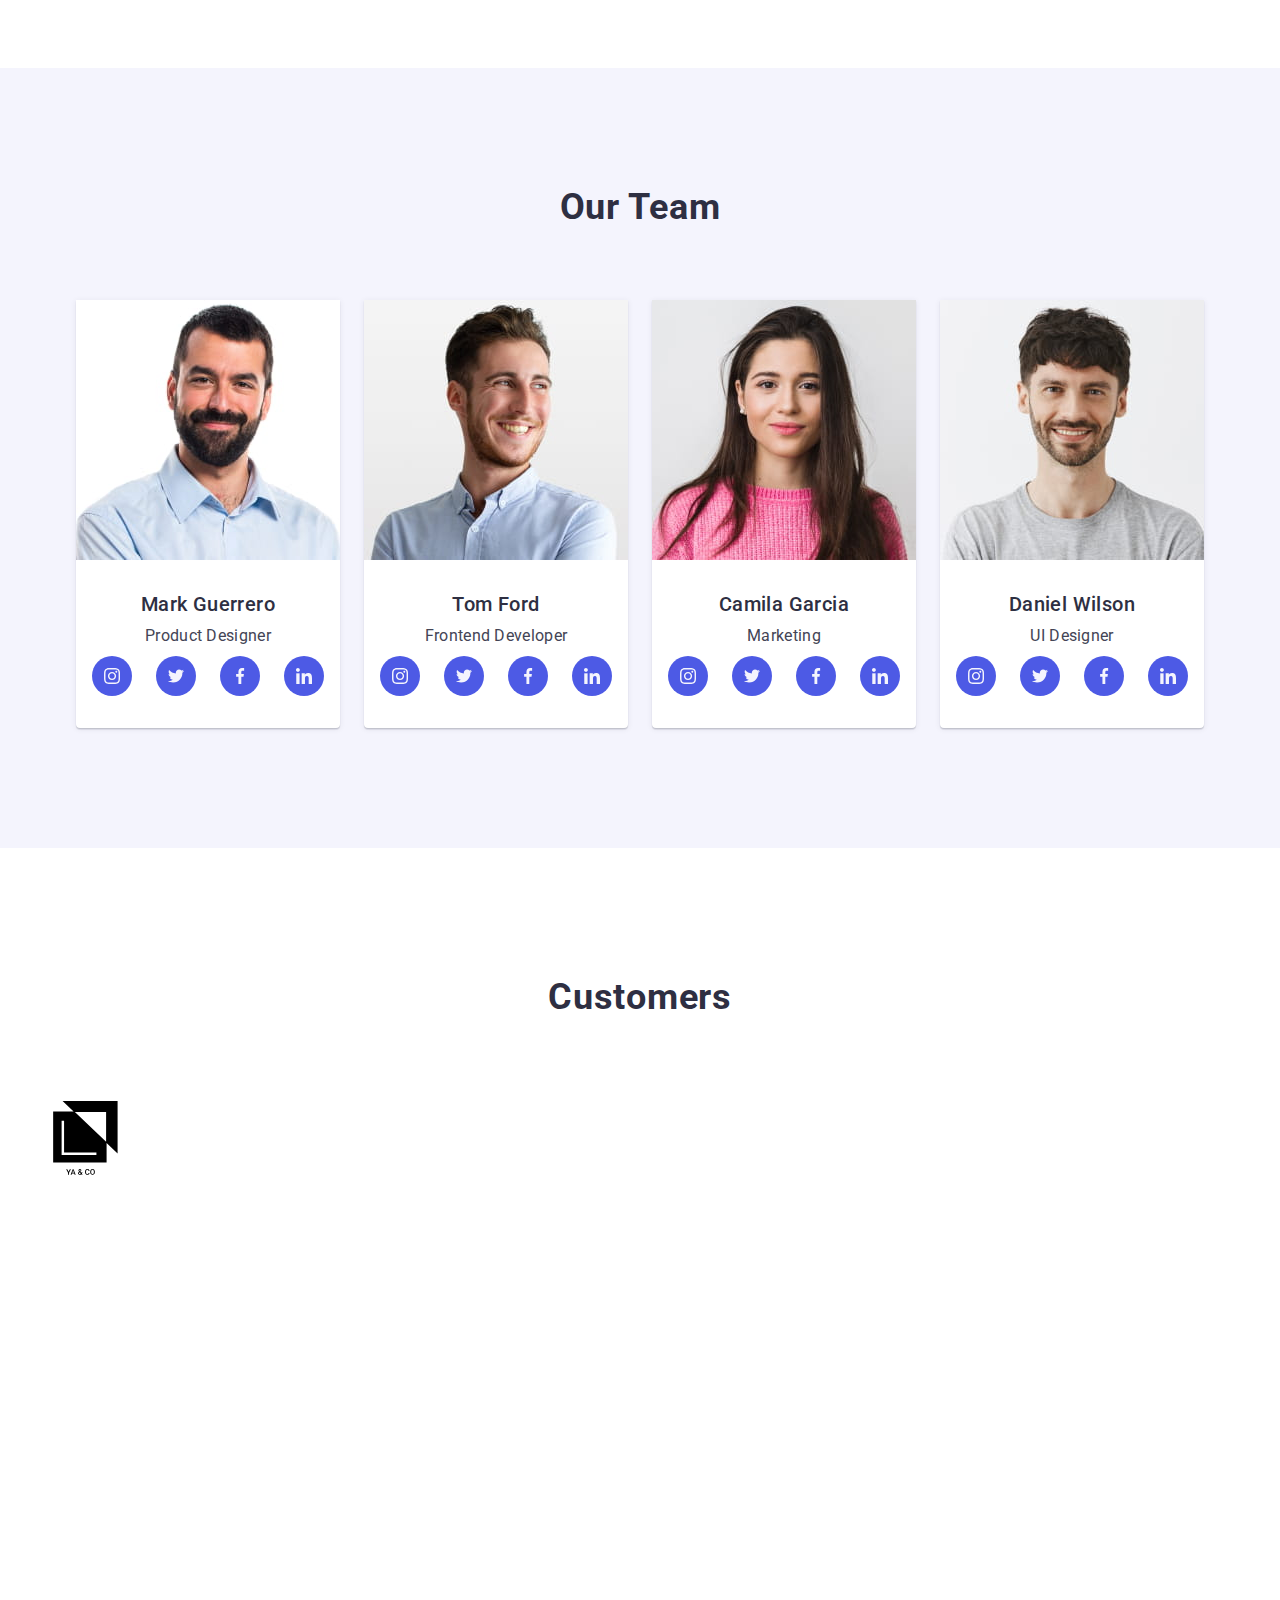
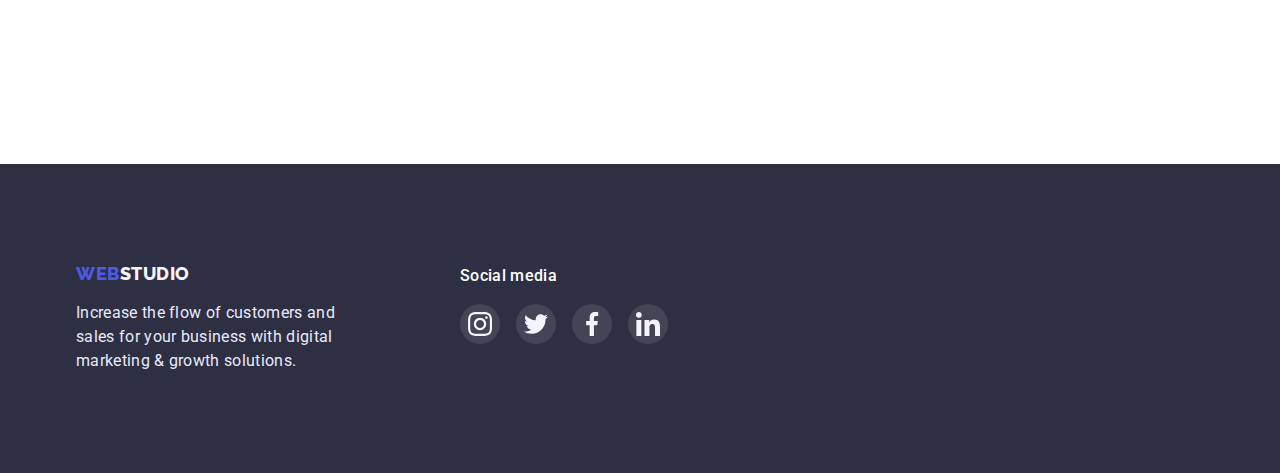
==== commit 588a1f21: "Update icons" ====
--- a/index.html
+++ b/index.html
@@ -379,14 +379,50 @@
     <!--Footer-->
 
     <footer class="page-footer style">
-      <div class="container">
-        <a class="logo-link size link" href="./index.html"
+      <div class="container page-footer-flex">
+        <div class="tex-position">
+          <a class="logo-link size link" href="./index.html"
           >Web<span class="theme-dark">Studio</span>
         </a>
         <p class="description dark">
           Increase the flow of customers and sales for your business with
           digital marketing & growth solutions.
         </p>
+        </div>        
+        <div>
+          <h2 class="social-media">Social media</h2>    
+          <ul class="social-list list footer-list">
+                  <li class="social-list-item">
+                    <a href="" class="social-list-link footer-link">
+                      <svg class="social-list-icon" width="24px" height="24px">
+                        <use href="./images/sprite.svg#icon-instagram"></use>                       
+                      </svg>
+                    </a>
+                  </li>
+                  <li class="social-list-item">
+                    <a href="" class="social-list-link footer-link">
+                      <svg class="social-list-icon" width="24px" height="24px">
+                        <use href="./images/sprite.svg#icon-twitter"></use>                       
+                      </svg>
+                    </a>
+                  </li>
+                  <li class="social-list-item">
+                    <a href="" class="social-list-link footer-link">
+                      <svg class="social-list-icon" width="24px" height="24px">
+                        <use href="./images/sprite.svg#icon-facebook"></use>                       
+                      </svg>
+                    </a>
+                  </li>
+                  <li class="social-list-item">
+                    <a href="" class="social-list-link footer-link">
+                      <svg class="social-list-icon" width="24px" height="24px">
+                        <use href="./images/sprite.svg#icon-linkedin"></use>                       
+                      </svg>
+                    </a>
+                  </li>
+                </ul>                 
+        </div>
+        
       </div>
     </footer>
   </body>
--- a/css/styles.css
+++ b/css/styles.css
@@ -13,9 +13,11 @@
   --secondary-button-color: #f4f4fd;
   --primary-bg-color: #ffffff;
   --secondary-bg-color: #2e2f42;
-  --third-bg-color: #f4f4fd;
-  --fourth-bg-color: #4d5ae5;
+  --third-bg-color: #f4f4fd;  
   --decoration-color: #e7e9fc;
+  --primary-icon-bg-color: #4d5ae5;
+  --secondary-icon-bg-color: rgba(255, 255, 255, 0.1);
+  --third-icon-bg-color: #31D0AA;
 }
 
 h1,
@@ -356,7 +358,7 @@
   width: 40px;
   height: 40px;
   border-radius: 50%;
-  background-color: var(--fourth-bg-color);
+  background-color: var(--primary-icon-bg-color);
 }
 
 .social-list-link:hover,
@@ -402,6 +404,35 @@
   width: 264px;
 }
 
+.page-footer-flex {
+  display: flex;
+  gap: 120px;
+}
+
+.social-media {
+  font-weight: 500;
+  font-size: 16px;
+  line-height: 1.5;
+  letter-spacing: 0.02em;
+  color: var(--secondary-text-color-theme-dark);
+  margin-bottom: 16px;
+  }
+
+  .footer-list {
+    gap: 16px;
+  }
+
+  .footer-link {
+    background-color: var(--secondary-icon-bg-color);
+  }
+
+  .footer-link:hover,
+  .footer-link:focus {
+    background-color: var(--third-icon-bg-color);
+  }
+
+
+    
 /* =========================== /Footer ===================== */
 
 /* CТИЛІ portfolio.html */
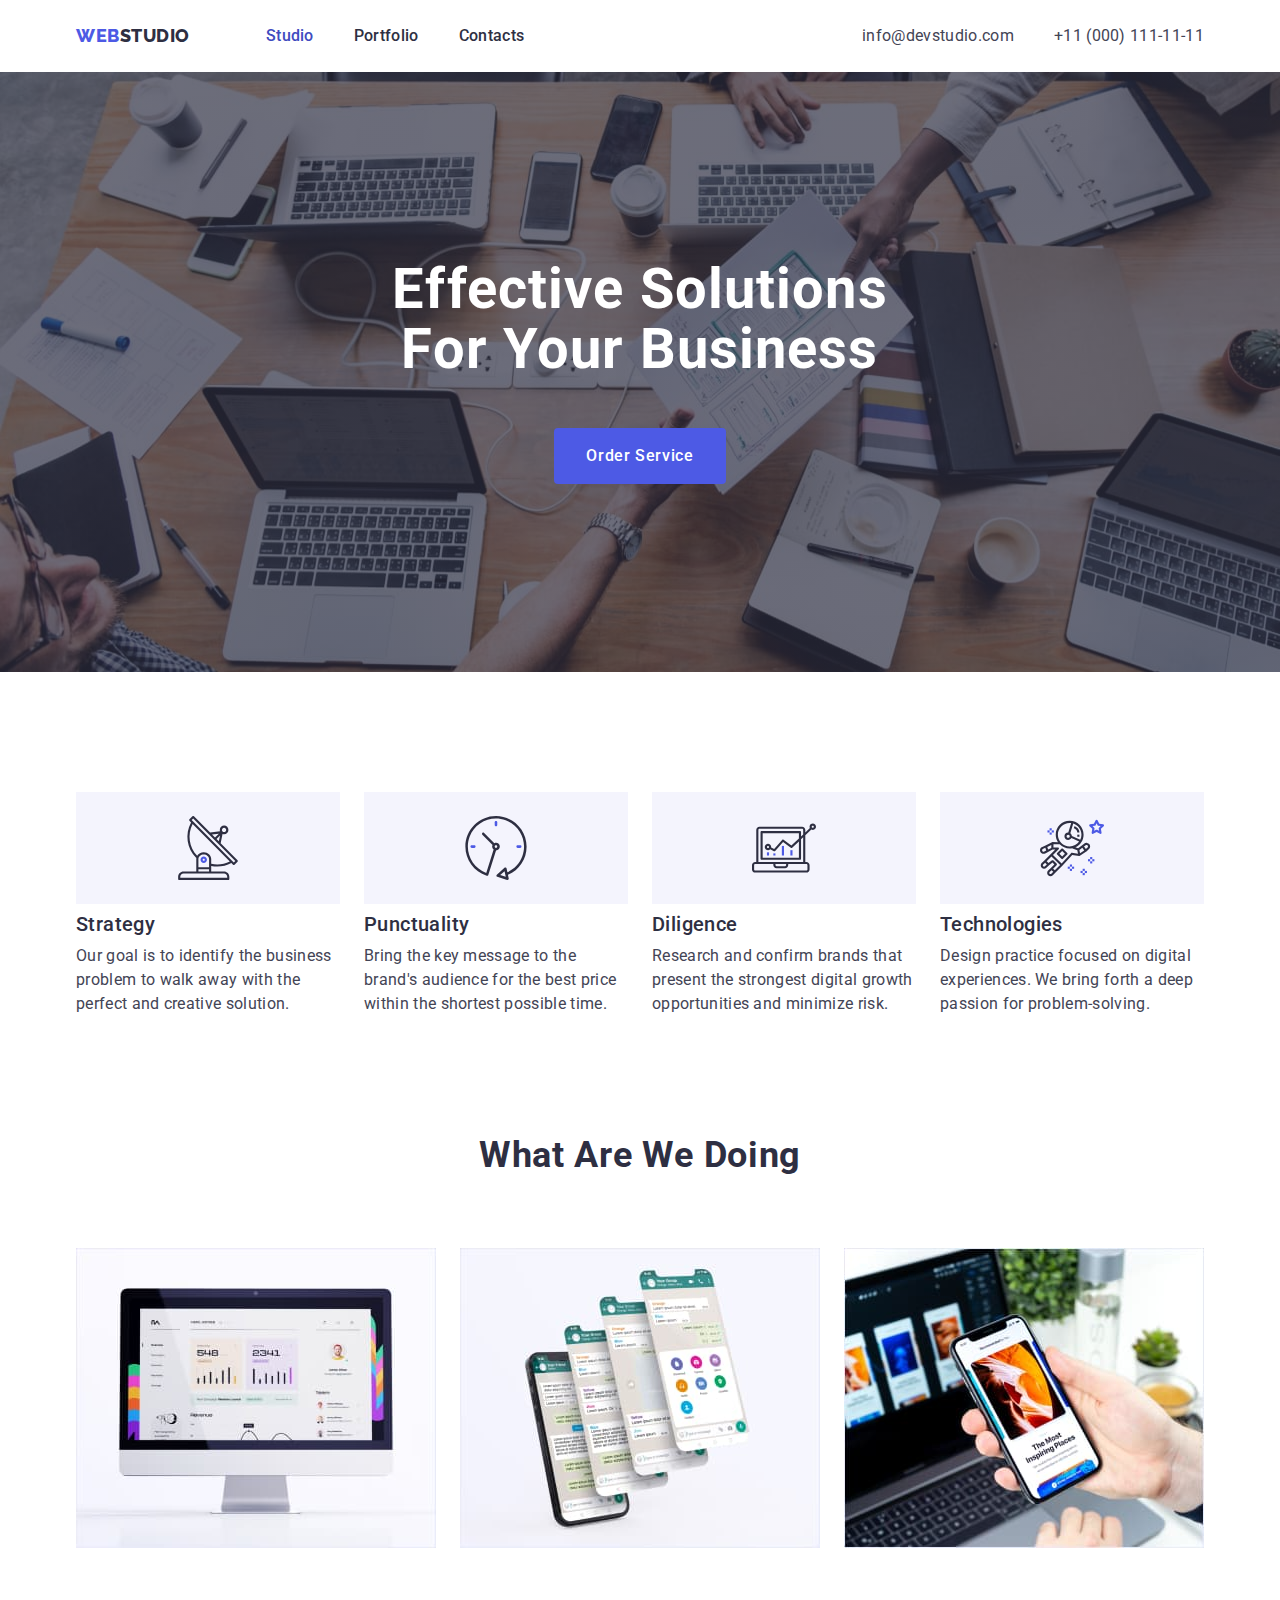
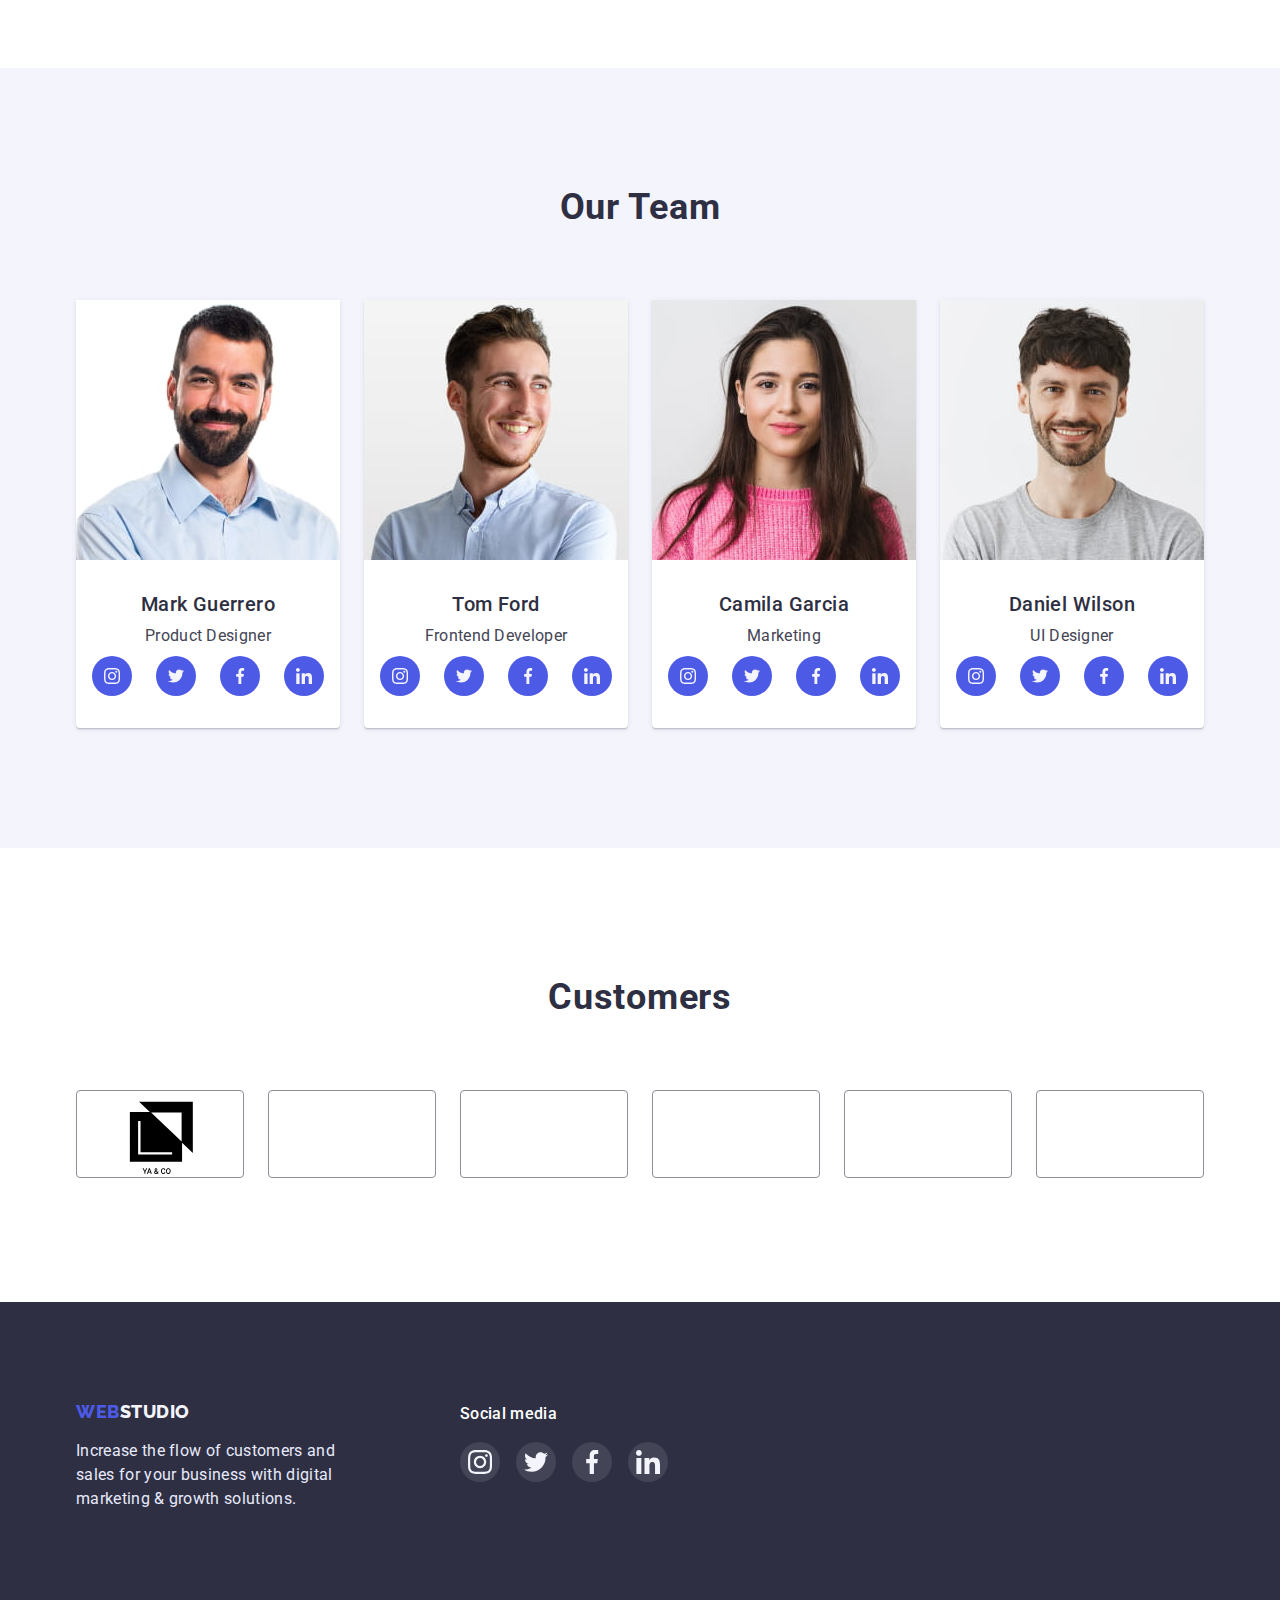
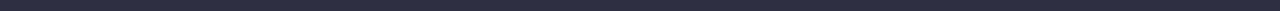
==== commit 8868ad5c: "Add icons" ====
--- a/index.html
+++ b/index.html
@@ -326,53 +326,59 @@
         </div>
       </section>
 
+      <!-- Customers -->
+
       <section class="customers">
-        <div class="container"></div>
-        <h2 class="section-title">Customers</h2>
-        <ul class="customers-list list">
-          <li class="customers-list-item">
-            <a href="" class="customers-list-link">
-              <svg class="customers-list-icon" width="168px" height="88px">
-                <use href="./images/sprite.svg#icon-logo1"></use>
-              </svg>
-            </a>
-          </li>
-          <li class="customers-list-item">
-            <a href="" class="customers-list-link">
-              <svg class="customers-list-icon" width="168px" height="88px">
-                <use href="./images/sprite.svg"></use>
-              </svg>
-            </a>
-          </li>
-          <li class="customers-list-item">
-            <a href="" class="customers-list-link">
-              <svg class="customers-list-icon" width="168px" height="88px">
-                <use></use>
-              </svg>
-            </a>
-          </li>
-          <li class="customers-list-item">
-            <a href="" class="customers-list-link">
-              <svg class="customers-list-icon" width="168px" height="88px">
-                <use></use>
-              </svg>
-            </a>
-          </li>
-          <li class="customers-list-item">
-            <a href="" class="customers-list-link">
-              <svg class="customers-list-icon" width="168px" height="88px">
-                <use></use>
-              </svg>
-            </a>
-          </li>
-          <li class="customers-list-item">
-            <a href="" class="customers-list-link">
-              <svg class="customers-list-icon" width="168px" height="88px">
-                <use></use>
-              </svg>
-            </a>
-          </li>
-        </ul>
+        <div class="container">
+          <h2 class="section-title">Customers</h2>
+          <ul class="customers-list list">
+            <li class="customers-list-item">
+              <a href="" class="customers-list-link">
+                <svg class="customers-list-icon">
+                  <use href="./images/sprite.svg#icon-logo1"></use>
+                </svg>
+
+                
+                
+              </a>
+            </li>
+            <li class="customers-list-item">
+              <a href="" class="customers-list-link">
+                <svg class="customers-list-icon" >
+                  <use href="./images/sprite.svg"></use>
+                </svg>
+              </a>
+            </li>
+            <li class="customers-list-item">
+              <a href="" class="customers-list-link">
+                <svg class="customers-list-icon">
+                  <use></use>
+                </svg>
+              </a>
+            </li>
+            <li class="customers-list-item">
+              <a href="" class="customers-list-link">
+                <svg class="customers-list-icon">
+                  <use></use>
+                </svg>
+              </a>
+            </li>
+            <li class="customers-list-item">
+              <a href="" class="customers-list-link">
+                <svg class="customers-list-icon">
+                  <use></use>
+                </svg>
+              </a>
+            </li>
+            <li class="customers-list-item">
+              <a href="" class="customers-list-link">
+                <svg class="customers-list-icon">
+                  <use></use>
+                </svg>
+              </a>
+            </li>
+          </ul>
+        </div>
       </section>
     </main>
 
--- a/css/styles.css
+++ b/css/styles.css
@@ -18,6 +18,7 @@
   --primary-icon-bg-color: #4d5ae5;
   --secondary-icon-bg-color: rgba(255, 255, 255, 0.1);
   --third-icon-bg-color: #31D0AA;
+  --border-color: #8E8F99;
 }
 
 h1,
@@ -379,6 +380,20 @@
   padding-bottom: 120px;
 }
 
+.customers-list {
+  display: flex;
+  justify-content: space-between;
+}
+
+
+.customers-list-icon {
+  width: 168px;
+  height: 88px;
+  border: 1px solid var(--border-color);
+  border-radius: 4px;
+  
+}
+
 /* =========================== /Customers ================== */
 
 /* ============================= Footer ==================== */
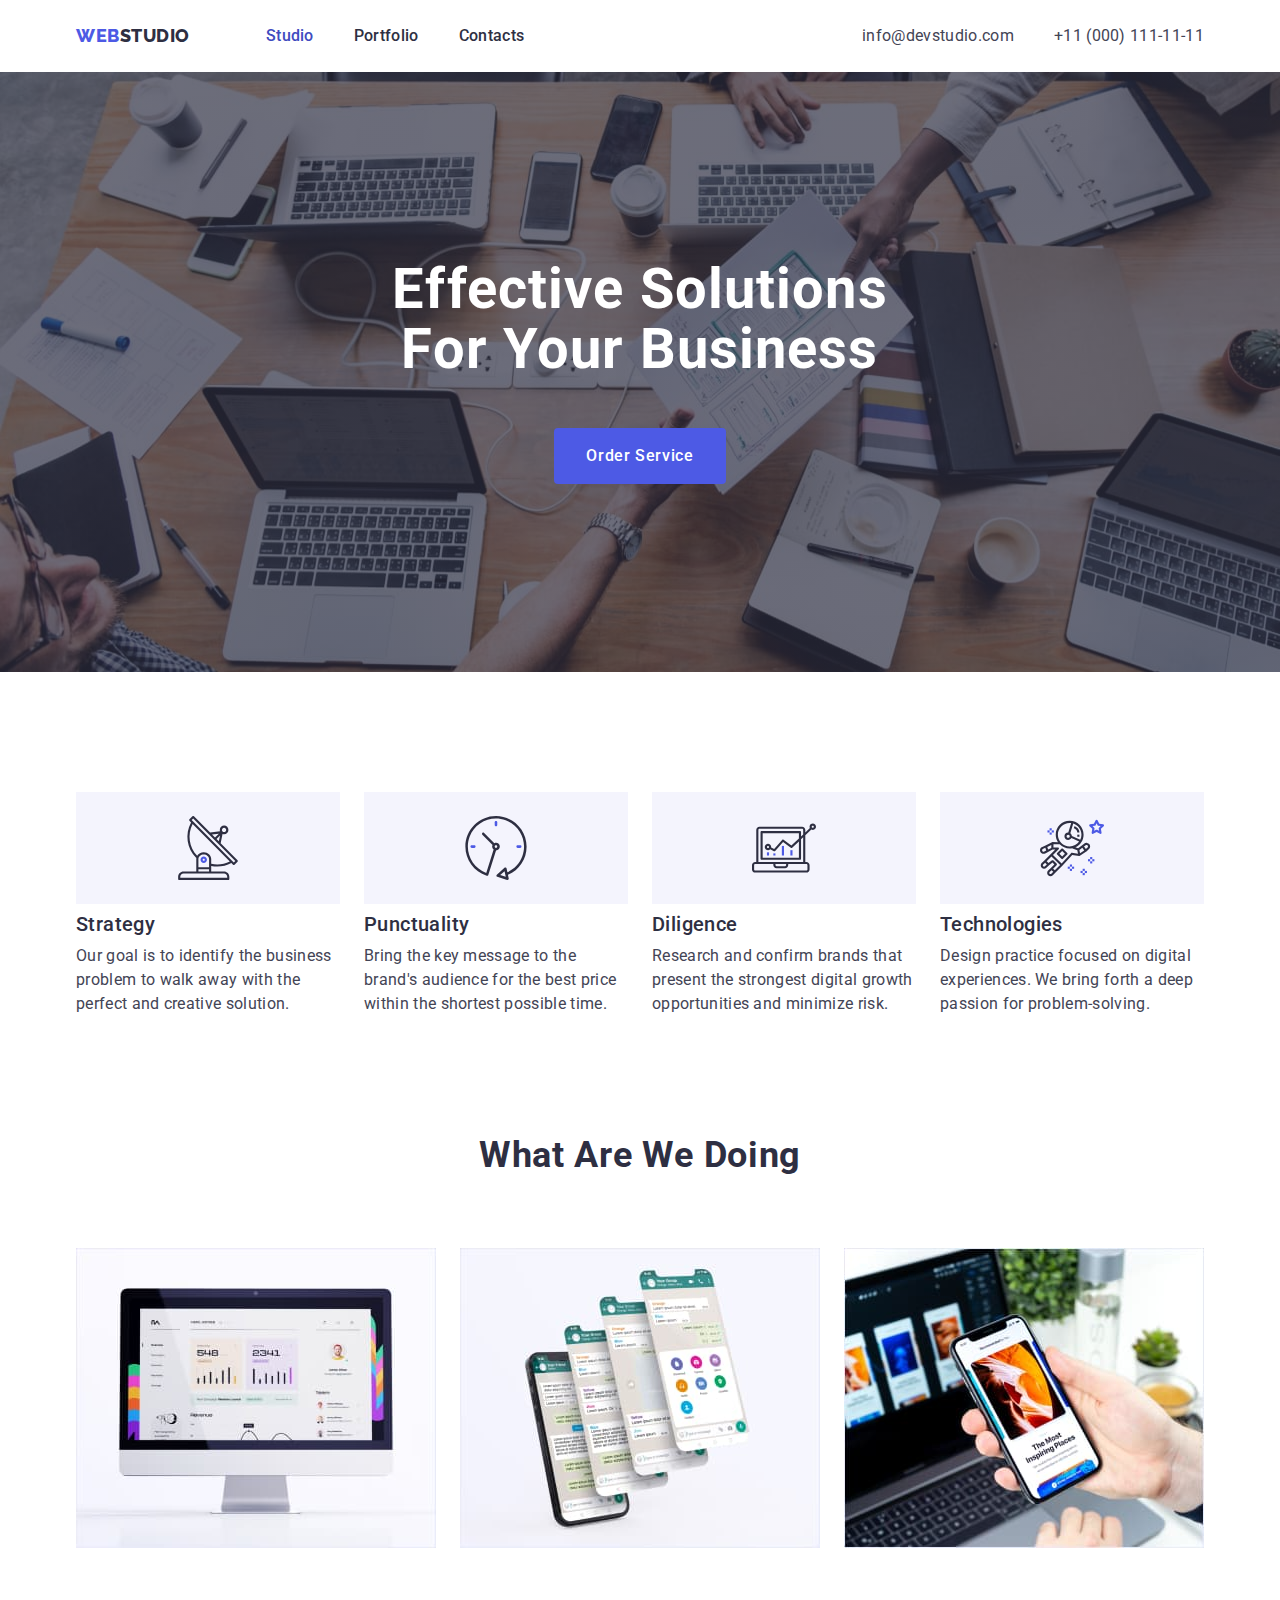
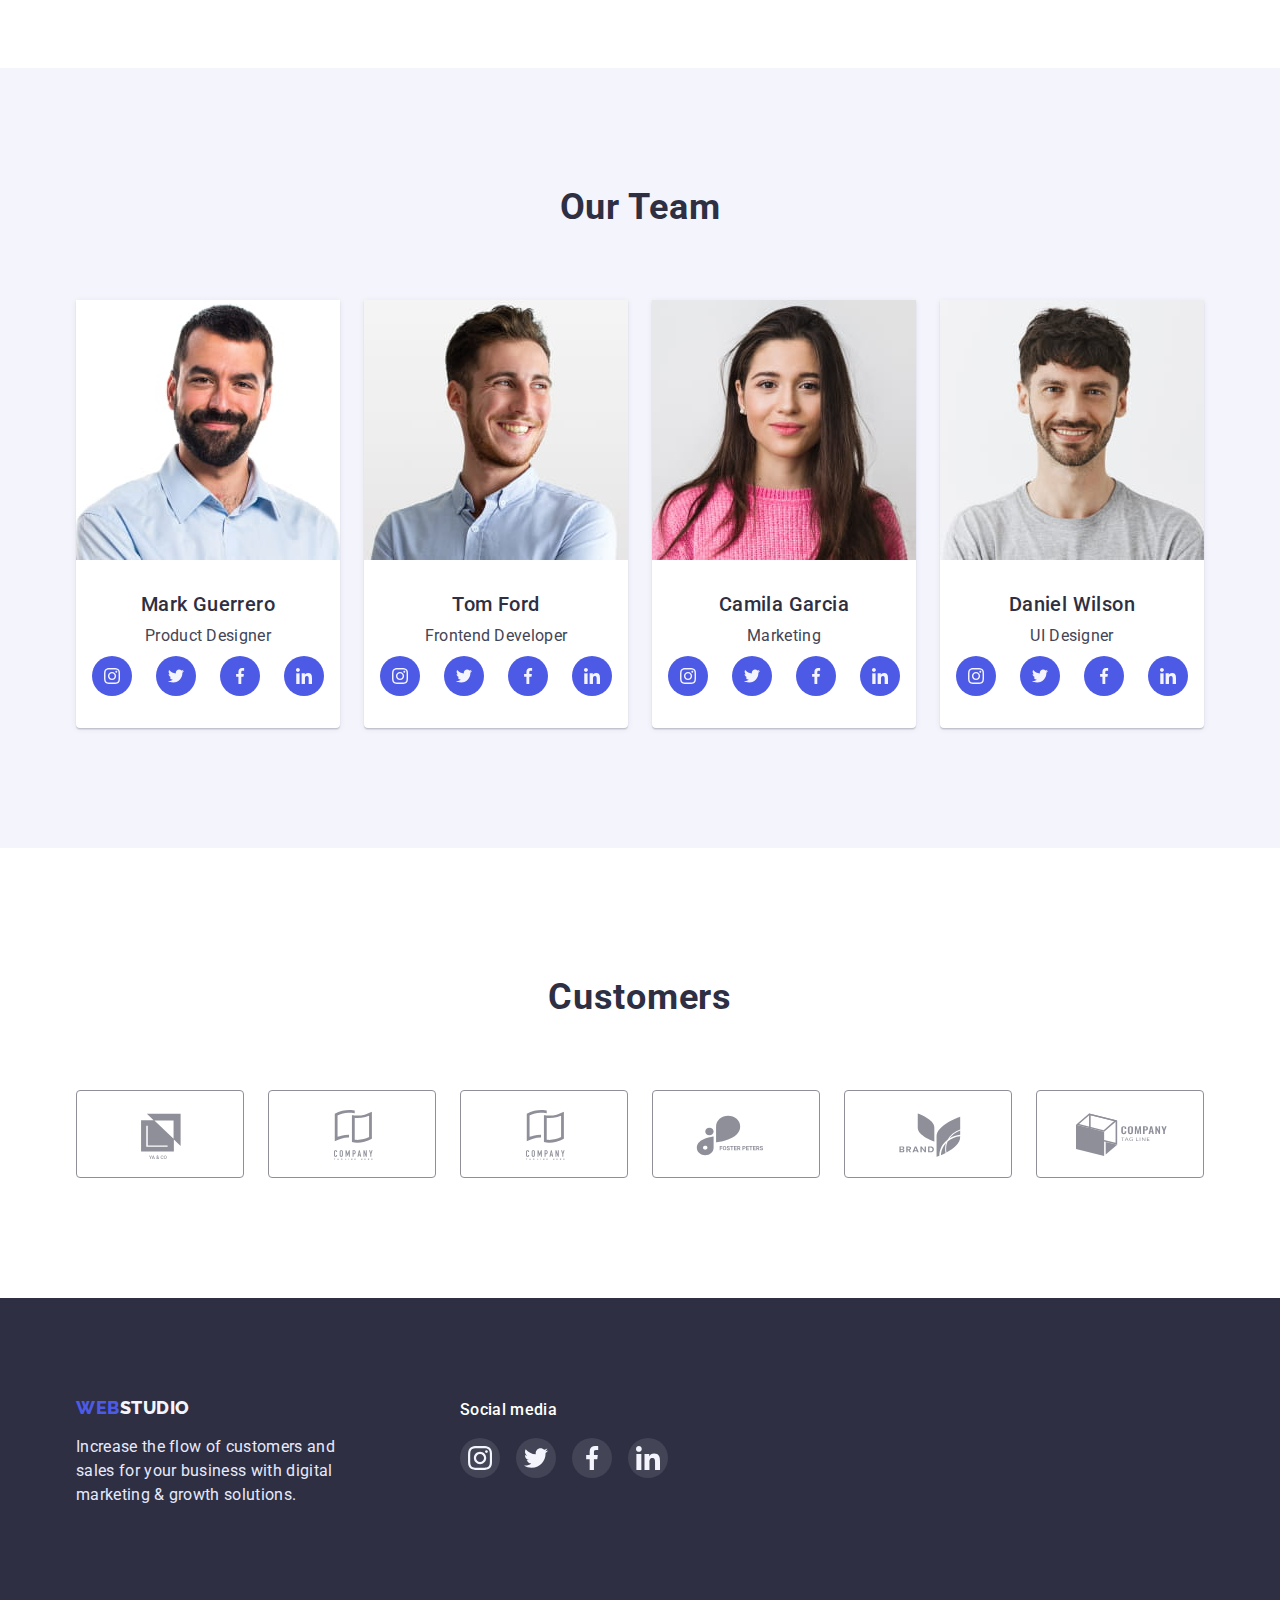
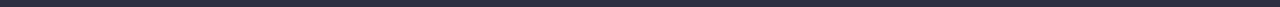
==== commit 22402c4b: "Update icons" ====
--- a/index.html
+++ b/index.html
@@ -161,39 +161,40 @@
               />
               <div class="team-member">
                 <h3 class="subtitle">Mark Guerrero</h3>
-                <p class="description">Product Designer</p>  
+                <p class="description">Product Designer</p>
                 <ul class="social-list list">
                   <li class="social-list-item">
                     <a href="" class="social-list-link">
                       <svg class="social-list-icon" width="16px" height="16px">
-                        <use href="./images/sprite.svg#icon-instagram"></use>                       
-                      </svg>
-                    </a>
-                  </li>
-                  <li class="social-list-item">
-                    <a href="" class="social-list-link">
-                      <svg class="social-list-icon" width="16px" height="16px">
-                        <use href="./images/sprite.svg#icon-twitter"></use>                       
-                      </svg>
-                    </a>
-                  </li>
-                  <li class="social-list-item">
-                    <a href="" class="social-list-link">
-                      <svg class="social-list-icon" width="16px" height="16px">
-                        <use href="./images/sprite.svg#icon-facebook"></use>                       
-                      </svg>
-                    </a>
-                  </li>
-                  <li class="social-list-item">
-                    <a href="" class="social-list-link">
-                      <svg class="social-list-icon" width="16px" height="16px">
-                        <use href="./images/sprite.svg#icon-linkedin"></use>                       
-                      </svg>
-                    </a>
-                  </li>
-                </ul>              
+                        <use href="./images/sprite.svg#icon-instagram"></use>
+                      </svg>
+                    </a>
+                  </li>
+                  <li class="social-list-item">
+                    <a href="" class="social-list-link">
+                      <svg class="social-list-icon" width="16px" height="16px">
+                        <use href="./images/sprite.svg#icon-twitter"></use>
+                      </svg>
+                    </a>
+                  </li>
+                  <li class="social-list-item">
+                    <a href="" class="social-list-link">
+                      <svg class="social-list-icon" width="16px" height="16px">
+                        <use href="./images/sprite.svg#icon-facebook"></use>
+                      </svg>
+                    </a>
+                  </li>
+                  <li class="social-list-item">
+                    <a href="" class="social-list-link">
+                      <svg class="social-list-icon" width="16px" height="16px">
+                        <use href="./images/sprite.svg#icon-linkedin"></use>
+                      </svg>
+                    </a>
+                  </li>
+                </ul>
               </div>
-            
+            </li>
+
             <li class="team-list-item">
               <img
                 src="./images/team-img2.jpg"
@@ -208,28 +209,28 @@
                   <li class="social-list-item">
                     <a href="" class="social-list-link">
                       <svg class="social-list-icon" width="16px" height="16px">
-                        <use href="./images/sprite.svg#icon-instagram"></use>                       
-                      </svg>
-                    </a>
-                  </li>
-                  <li class="social-list-item">
-                    <a href="" class="social-list-link">
-                      <svg class="social-list-icon" width="16px" height="16px">
-                        <use href="./images/sprite.svg#icon-twitter"></use>                       
-                      </svg>
-                    </a>
-                  </li>
-                  <li class="social-list-item">
-                    <a href="" class="social-list-link">
-                      <svg class="social-list-icon" width="16px" height="16px">
-                        <use href="./images/sprite.svg#icon-facebook"></use>                       
-                      </svg>
-                    </a>
-                  </li>
-                  <li class="social-list-item">
-                    <a href="" class="social-list-link">
-                      <svg class="social-list-icon" width="16px" height="16px">
-                        <use href="./images/sprite.svg#icon-linkedin"></use>                       
+                        <use href="./images/sprite.svg#icon-instagram"></use>
+                      </svg>
+                    </a>
+                  </li>
+                  <li class="social-list-item">
+                    <a href="" class="social-list-link">
+                      <svg class="social-list-icon" width="16px" height="16px">
+                        <use href="./images/sprite.svg#icon-twitter"></use>
+                      </svg>
+                    </a>
+                  </li>
+                  <li class="social-list-item">
+                    <a href="" class="social-list-link">
+                      <svg class="social-list-icon" width="16px" height="16px">
+                        <use href="./images/sprite.svg#icon-facebook"></use>
+                      </svg>
+                    </a>
+                  </li>
+                  <li class="social-list-item">
+                    <a href="" class="social-list-link">
+                      <svg class="social-list-icon" width="16px" height="16px">
+                        <use href="./images/sprite.svg#icon-linkedin"></use>
                       </svg>
                     </a>
                   </li>
@@ -251,28 +252,28 @@
                   <li class="social-list-item">
                     <a href="" class="social-list-link">
                       <svg class="social-list-icon" width="16px" height="16px">
-                        <use href="./images/sprite.svg#icon-instagram"></use>                       
-                      </svg>
-                    </a>
-                  </li>
-                  <li class="social-list-item">
-                    <a href="" class="social-list-link">
-                      <svg class="social-list-icon" width="16px" height="16px">
-                        <use href="./images/sprite.svg#icon-twitter"></use>                       
-                      </svg>
-                    </a>
-                  </li>
-                  <li class="social-list-item">
-                    <a href="" class="social-list-link">
-                      <svg class="social-list-icon" width="16px" height="16px">
-                        <use href="./images/sprite.svg#icon-facebook"></use>                       
-                      </svg>
-                    </a>
-                  </li>
-                  <li class="social-list-item">
-                    <a href="" class="social-list-link">
-                      <svg class="social-list-icon" width="16px" height="16px">
-                        <use href="./images/sprite.svg#icon-linkedin"></use>                       
+                        <use href="./images/sprite.svg#icon-instagram"></use>
+                      </svg>
+                    </a>
+                  </li>
+                  <li class="social-list-item">
+                    <a href="" class="social-list-link">
+                      <svg class="social-list-icon" width="16px" height="16px">
+                        <use href="./images/sprite.svg#icon-twitter"></use>
+                      </svg>
+                    </a>
+                  </li>
+                  <li class="social-list-item">
+                    <a href="" class="social-list-link">
+                      <svg class="social-list-icon" width="16px" height="16px">
+                        <use href="./images/sprite.svg#icon-facebook"></use>
+                      </svg>
+                    </a>
+                  </li>
+                  <li class="social-list-item">
+                    <a href="" class="social-list-link">
+                      <svg class="social-list-icon" width="16px" height="16px">
+                        <use href="./images/sprite.svg#icon-linkedin"></use>
                       </svg>
                     </a>
                   </li>
@@ -294,28 +295,28 @@
                   <li class="social-list-item">
                     <a href="" class="social-list-link">
                       <svg class="social-list-icon" width="16px" height="16px">
-                        <use href="./images/sprite.svg#icon-instagram"></use>                       
-                      </svg>
-                    </a>
-                  </li>
-                  <li class="social-list-item">
-                    <a href="" class="social-list-link">
-                      <svg class="social-list-icon" width="16px" height="16px">
-                        <use href="./images/sprite.svg#icon-twitter"></use>                       
-                      </svg>
-                    </a>
-                  </li>
-                  <li class="social-list-item">
-                    <a href="" class="social-list-link">
-                      <svg class="social-list-icon" width="16px" height="16px">
-                        <use href="./images/sprite.svg#icon-facebook"></use>                       
-                      </svg>
-                    </a>
-                  </li>
-                  <li class="social-list-item">
-                    <a href="" class="social-list-link">
-                      <svg class="social-list-icon" width="16px" height="16px">
-                        <use href="./images/sprite.svg#icon-linkedin"></use>                       
+                        <use href="./images/sprite.svg#icon-instagram"></use>
+                      </svg>
+                    </a>
+                  </li>
+                  <li class="social-list-item">
+                    <a href="" class="social-list-link">
+                      <svg class="social-list-icon" width="16px" height="16px">
+                        <use href="./images/sprite.svg#icon-twitter"></use>
+                      </svg>
+                    </a>
+                  </li>
+                  <li class="social-list-item">
+                    <a href="" class="social-list-link">
+                      <svg class="social-list-icon" width="16px" height="16px">
+                        <use href="./images/sprite.svg#icon-facebook"></use>
+                      </svg>
+                    </a>
+                  </li>
+                  <li class="social-list-item">
+                    <a href="" class="social-list-link">
+                      <svg class="social-list-icon" width="16px" height="16px">
+                        <use href="./images/sprite.svg#icon-linkedin"></use>
                       </svg>
                     </a>
                   </li>
@@ -337,43 +338,42 @@
                 <svg class="customers-list-icon">
                   <use href="./images/sprite.svg#icon-logo1"></use>
                 </svg>
-
-                
-                
-              </a>
-            </li>
-            <li class="customers-list-item">
-              <a href="" class="customers-list-link">
-                <svg class="customers-list-icon" >
-                  <use href="./images/sprite.svg"></use>
-                </svg>
-              </a>
-            </li>
-            <li class="customers-list-item">
-              <a href="" class="customers-list-link">
-                <svg class="customers-list-icon">
-                  <use></use>
-                </svg>
-              </a>
-            </li>
-            <li class="customers-list-item">
-              <a href="" class="customers-list-link">
-                <svg class="customers-list-icon">
-                  <use></use>
-                </svg>
-              </a>
-            </li>
-            <li class="customers-list-item">
-              <a href="" class="customers-list-link">
-                <svg class="customers-list-icon">
-                  <use></use>
-                </svg>
-              </a>
-            </li>
-            <li class="customers-list-item">
-              <a href="" class="customers-list-link">
-                <svg class="customers-list-icon">
-                  <use></use>
+              </a>
+            </li>
+
+            <li class="customers-list-item">
+              <a href="" class="customers-list-link">
+                <svg class="customers-list-icon">
+                  <use href="./images/sprite.svg#icon-logo2"></use>
+                </svg>
+              </a>
+            </li>
+
+            <li class="customers-list-item">
+              <a href="" class="customers-list-link">
+                <svg class="customers-list-icon">
+                  <use href="./images/sprite.svg#icon-logo3"></use>
+                </svg>
+              </a>
+            </li>
+            <li class="customers-list-item">
+              <a href="" class="customers-list-link">
+                <svg class="customers-list-icon">
+                  <use href="./images/sprite.svg#icon-logo4"></use>
+                </svg>
+              </a>
+            </li>
+            <li class="customers-list-item">
+              <a href="" class="customers-list-link">
+                <svg class="customers-list-icon">
+                  <use href="./images/sprite.svg#icon-logo5"></use>
+                </svg>
+              </a>
+            </li>
+            <li class="customers-list-item">
+              <a href="" class="customers-list-link">
+                <svg class="customers-list-icon">
+                  <use href="./images/sprite.svg#icon-logo6"></use>
                 </svg>
               </a>
             </li>
@@ -388,47 +388,46 @@
       <div class="container page-footer-flex">
         <div class="tex-position">
           <a class="logo-link size link" href="./index.html"
-          >Web<span class="theme-dark">Studio</span>
-        </a>
-        <p class="description dark">
-          Increase the flow of customers and sales for your business with
-          digital marketing & growth solutions.
-        </p>
-        </div>        
+            >Web<span class="theme-dark">Studio</span>
+          </a>
+          <p class="description dark">
+            Increase the flow of customers and sales for your business with
+            digital marketing & growth solutions.
+          </p>
+        </div>
         <div>
-          <h2 class="social-media">Social media</h2>    
+          <h2 class="social-media">Social media</h2>
           <ul class="social-list list footer-list">
-                  <li class="social-list-item">
-                    <a href="" class="social-list-link footer-link">
-                      <svg class="social-list-icon" width="24px" height="24px">
-                        <use href="./images/sprite.svg#icon-instagram"></use>                       
-                      </svg>
-                    </a>
-                  </li>
-                  <li class="social-list-item">
-                    <a href="" class="social-list-link footer-link">
-                      <svg class="social-list-icon" width="24px" height="24px">
-                        <use href="./images/sprite.svg#icon-twitter"></use>                       
-                      </svg>
-                    </a>
-                  </li>
-                  <li class="social-list-item">
-                    <a href="" class="social-list-link footer-link">
-                      <svg class="social-list-icon" width="24px" height="24px">
-                        <use href="./images/sprite.svg#icon-facebook"></use>                       
-                      </svg>
-                    </a>
-                  </li>
-                  <li class="social-list-item">
-                    <a href="" class="social-list-link footer-link">
-                      <svg class="social-list-icon" width="24px" height="24px">
-                        <use href="./images/sprite.svg#icon-linkedin"></use>                       
-                      </svg>
-                    </a>
-                  </li>
-                </ul>                 
-        </div>
-        
+            <li class="social-list-item">
+              <a href="" class="social-list-link footer-link">
+                <svg class="social-list-icon" width="24px" height="24px">
+                  <use href="./images/sprite.svg#icon-instagram"></use>
+                </svg>
+              </a>
+            </li>
+            <li class="social-list-item">
+              <a href="" class="social-list-link footer-link">
+                <svg class="social-list-icon" width="24px" height="24px">
+                  <use href="./images/sprite.svg#icon-twitter"></use>
+                </svg>
+              </a>
+            </li>
+            <li class="social-list-item">
+              <a href="" class="social-list-link footer-link">
+                <svg class="social-list-icon" width="24px" height="24px">
+                  <use href="./images/sprite.svg#icon-facebook"></use>
+                </svg>
+              </a>
+            </li>
+            <li class="social-list-item">
+              <a href="" class="social-list-link footer-link">
+                <svg class="social-list-icon" width="24px" height="24px">
+                  <use href="./images/sprite.svg#icon-linkedin"></use>
+                </svg>
+              </a>
+            </li>
+          </ul>
+        </div>
       </div>
     </footer>
   </body>
--- a/css/styles.css
+++ b/css/styles.css
@@ -13,12 +13,12 @@
   --secondary-button-color: #f4f4fd;
   --primary-bg-color: #ffffff;
   --secondary-bg-color: #2e2f42;
-  --third-bg-color: #f4f4fd;  
+  --third-bg-color: #f4f4fd;
   --decoration-color: #e7e9fc;
   --primary-icon-bg-color: #4d5ae5;
   --secondary-icon-bg-color: rgba(255, 255, 255, 0.1);
-  --third-icon-bg-color: #31D0AA;
-  --border-color: #8E8F99;
+  --third-icon-bg-color: #31d0aa;
+  --border-color: #8e8f99;
 }
 
 h1,
@@ -204,8 +204,11 @@
 .hero {
   padding-top: 188px;
   padding-bottom: 188px;
-  background-image: linear-gradient(rgba(46, 47, 66, 0.7), rgba(46, 47, 66, 0.7)),
-  url(../images/people-office.jpg);
+  background-image: linear-gradient(
+      rgba(46, 47, 66, 0.7),
+      rgba(46, 47, 66, 0.7)
+    ),
+    url(../images/people-office.jpg);
   background-size: cover;
 }
 
@@ -264,7 +267,7 @@
 }
 
 .features-item::before {
-  content: '';
+  content: "";
   display: block;
   height: 112px;
   background-color: var(--third-bg-color);
@@ -272,7 +275,6 @@
   background-repeat: no-repeat;
   background-position: center;
   margin-bottom: 8px;
-  
 }
 
 .icon-antenna::before {
@@ -342,7 +344,7 @@
 }
 
 .team-member {
-  padding: 32px 16px; 
+  padding: 32px 16px;
 }
 
 .social-list {
@@ -385,13 +387,23 @@
   justify-content: space-between;
 }
 
+.customers-list-link {
+  display: flex;
+}
 
 .customers-list-icon {
   width: 168px;
   height: 88px;
   border: 1px solid var(--border-color);
   border-radius: 4px;
-  
+  fill: var(--border-color);
+  padding: 16px 32px;
+}
+
+.customers-list-icon:hover,
+.customers-list-icon:focus {
+  fill: var(--accent-color);
+  border: 1px solid var(--accent-color);
 }
 
 /* =========================== /Customers ================== */
@@ -431,23 +443,21 @@
   letter-spacing: 0.02em;
   color: var(--secondary-text-color-theme-dark);
   margin-bottom: 16px;
-  }
-
-  .footer-list {
-    gap: 16px;
-  }
-
-  .footer-link {
-    background-color: var(--secondary-icon-bg-color);
-  }
-
-  .footer-link:hover,
-  .footer-link:focus {
-    background-color: var(--third-icon-bg-color);
-  }
-
-
-    
+}
+
+.footer-list {
+  gap: 16px;
+}
+
+.footer-link {
+  background-color: var(--secondary-icon-bg-color);
+}
+
+.footer-link:hover,
+.footer-link:focus {
+  background-color: var(--third-icon-bg-color);
+}
+
 /* =========================== /Footer ===================== */
 
 /* CТИЛІ portfolio.html */
@@ -485,7 +495,8 @@
   background-color: var(--accent-color);
   color: var(--secondary-text-color-theme-dark);
   border: var(--accent-color);
-  box-shadow: 0px 3px 1px rgba(0, 0, 0, 0.1), 0px 2px 1px rgba(0, 0, 0, 0.08), 0px 2px 2px rgba(0, 0, 0, 0.12);
+  box-shadow: 0px 3px 1px rgba(0, 0, 0, 0.1), 0px 2px 1px rgba(0, 0, 0, 0.08),
+    0px 2px 2px rgba(0, 0, 0, 0.12);
 }
 
 .project-list {
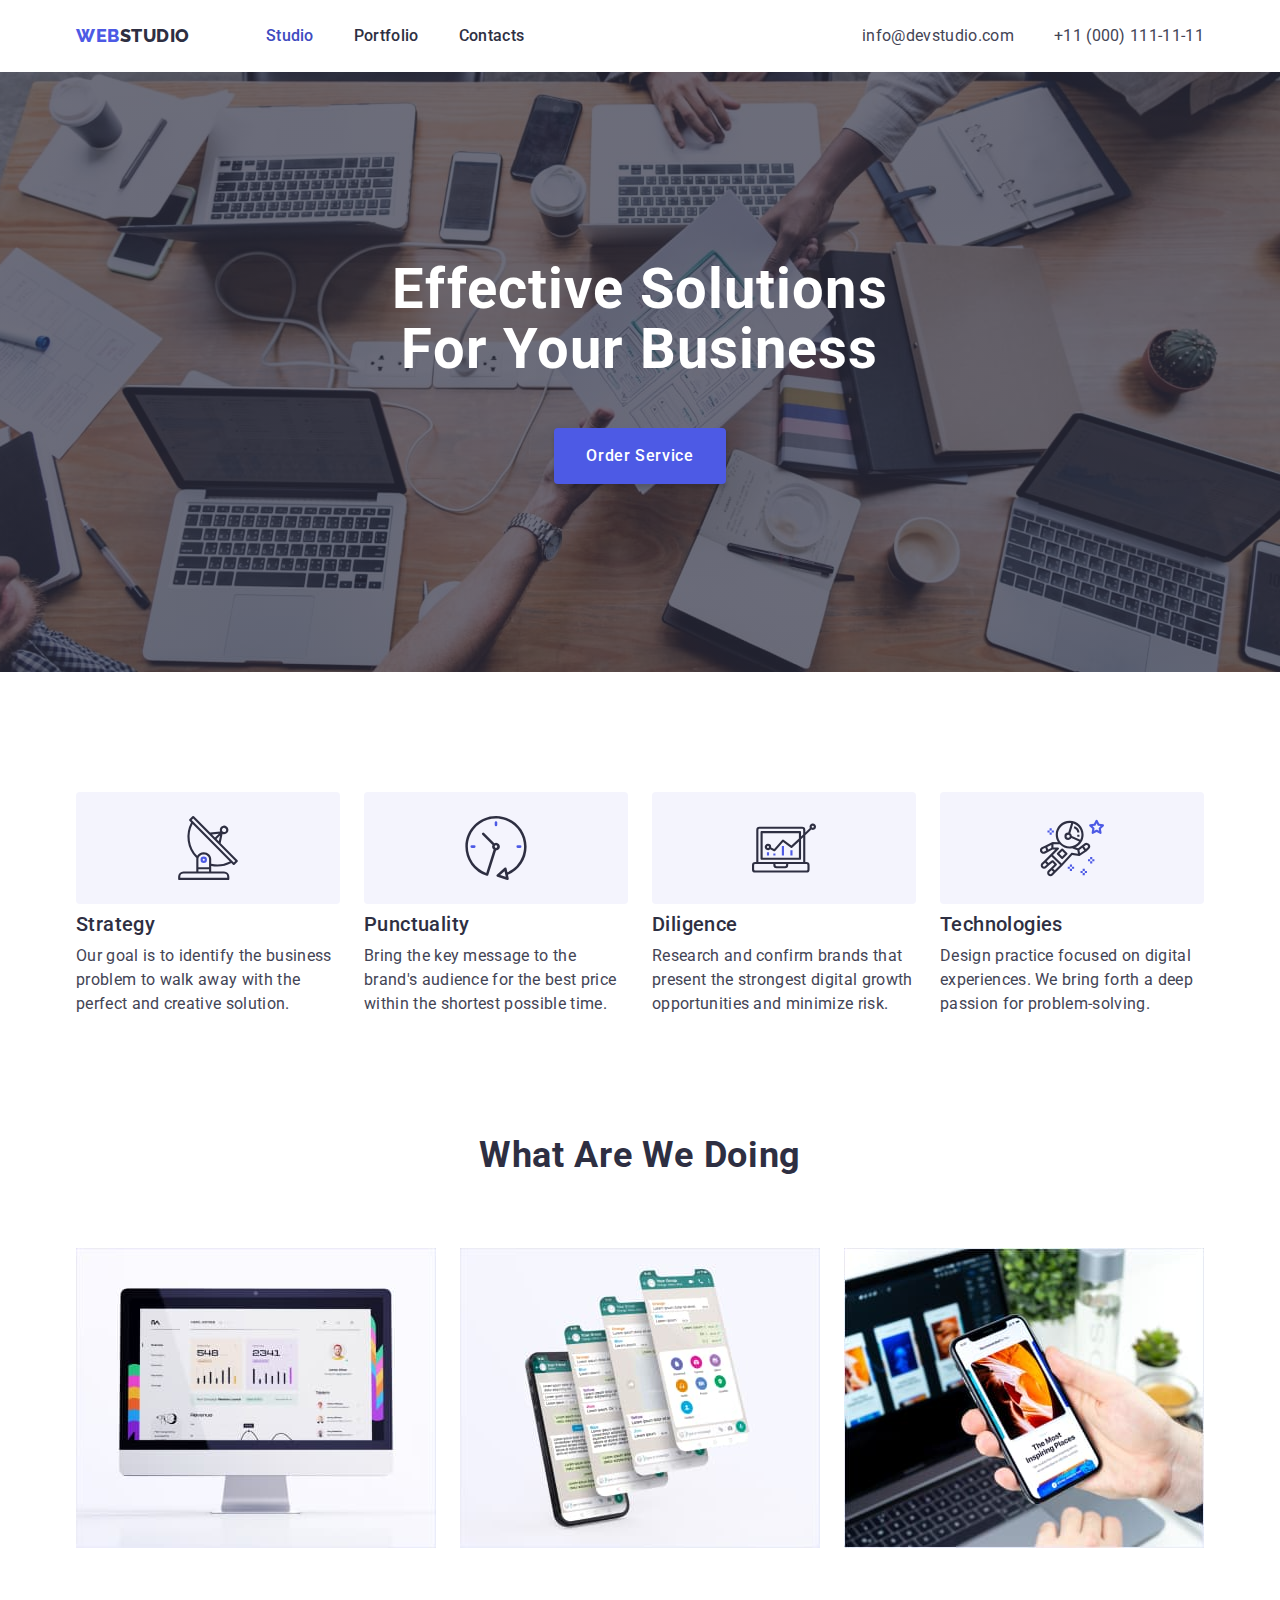
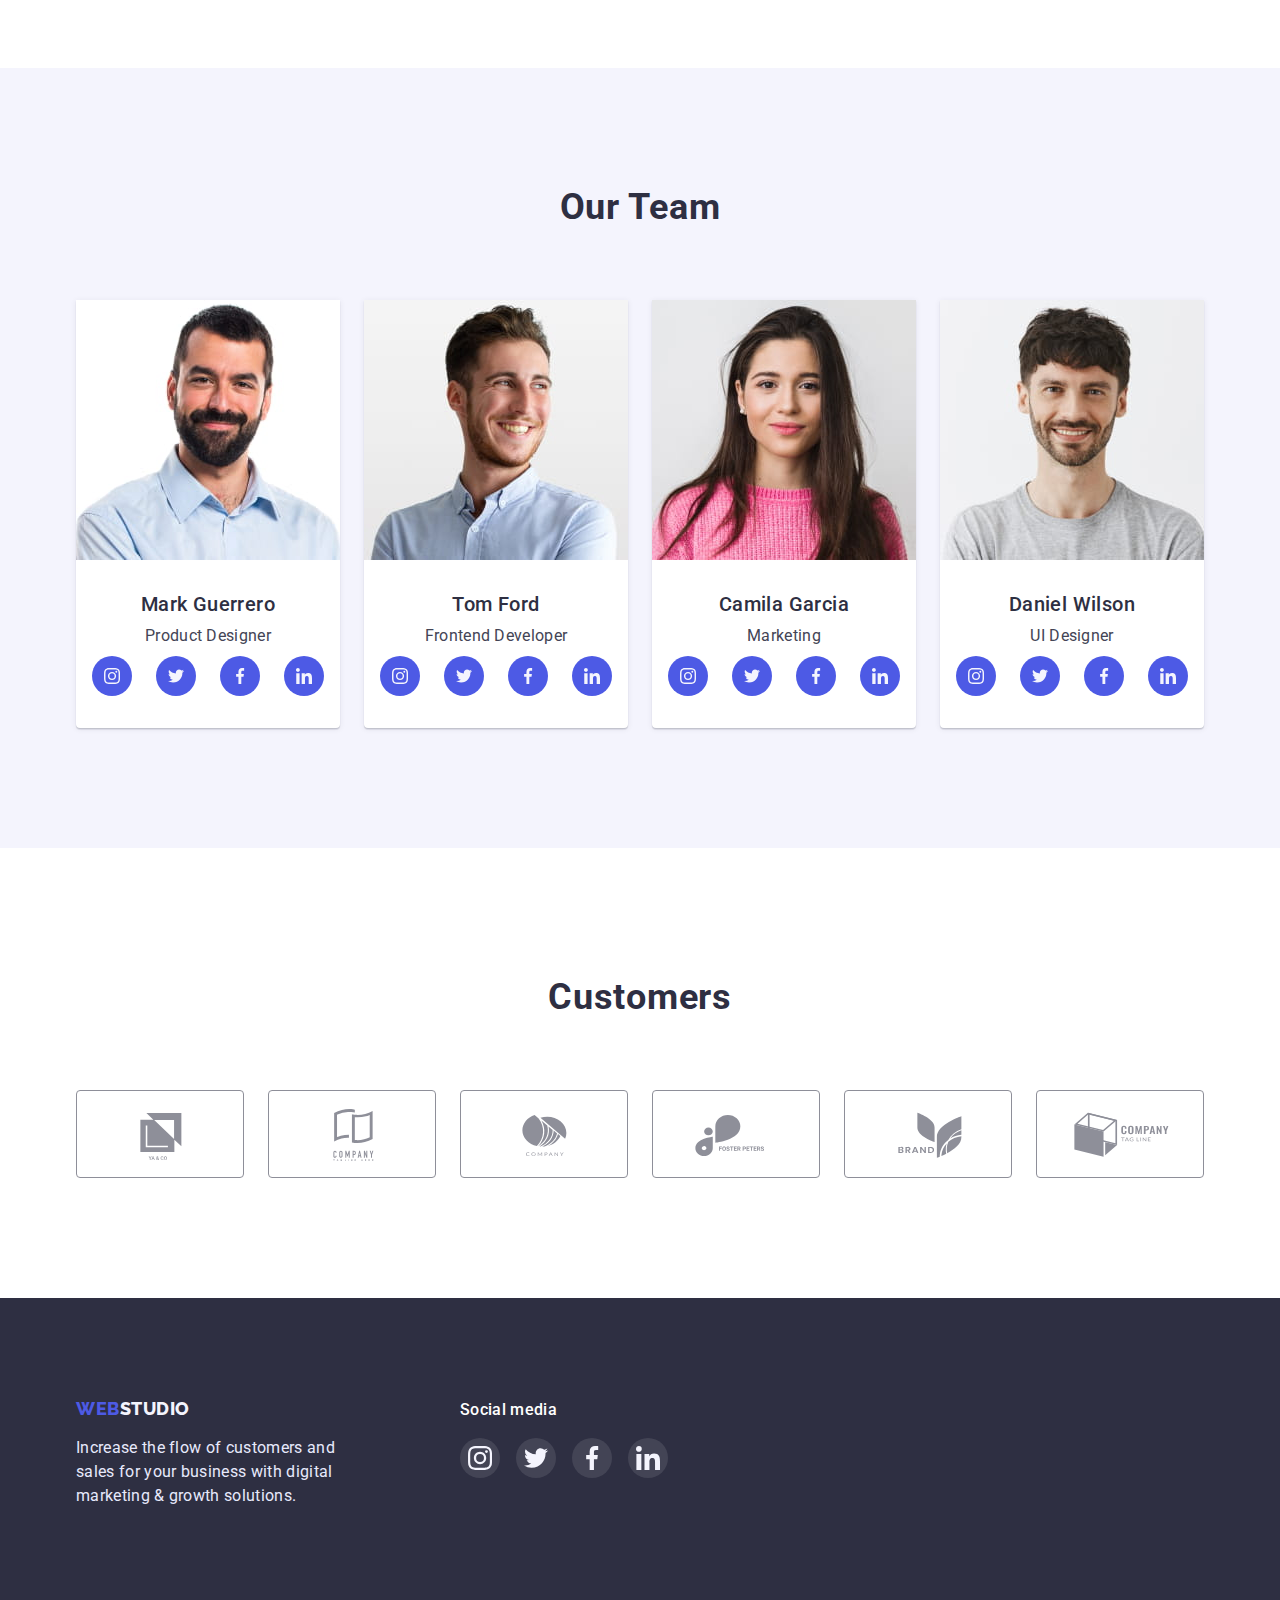
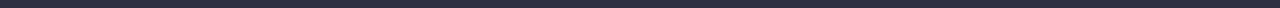
==== commit 4da9b112: "Update files" ====
--- a/index.html
+++ b/index.html
@@ -335,7 +335,7 @@
           <ul class="customers-list list">
             <li class="customers-list-item">
               <a href="" class="customers-list-link">
-                <svg class="customers-list-icon">
+                <svg class="customers-list-icon" width="104px" height="56px">
                   <use href="./images/sprite.svg#icon-logo1"></use>
                 </svg>
               </a>
@@ -343,7 +343,7 @@
 
             <li class="customers-list-item">
               <a href="" class="customers-list-link">
-                <svg class="customers-list-icon">
+                <svg class="customers-list-icon" width="104px" height="56px">
                   <use href="./images/sprite.svg#icon-logo2"></use>
                 </svg>
               </a>
@@ -351,28 +351,28 @@
 
             <li class="customers-list-item">
               <a href="" class="customers-list-link">
-                <svg class="customers-list-icon">
+                <svg class="customers-list-icon" width="104px" height="56px">
                   <use href="./images/sprite.svg#icon-logo3"></use>
                 </svg>
               </a>
             </li>
             <li class="customers-list-item">
               <a href="" class="customers-list-link">
-                <svg class="customers-list-icon">
+                <svg class="customers-list-icon" width="104px" height="56px">
                   <use href="./images/sprite.svg#icon-logo4"></use>
                 </svg>
               </a>
             </li>
             <li class="customers-list-item">
               <a href="" class="customers-list-link">
-                <svg class="customers-list-icon">
+                <svg class="customers-list-icon" width="104px" height="56px">
                   <use href="./images/sprite.svg#icon-logo5"></use>
                 </svg>
               </a>
             </li>
             <li class="customers-list-item">
               <a href="" class="customers-list-link">
-                <svg class="customers-list-icon">
+                <svg class="customers-list-icon" width="104px" height="56px">
                   <use href="./images/sprite.svg#icon-logo6"></use>
                 </svg>
               </a>
--- a/css/styles.css
+++ b/css/styles.css
@@ -19,7 +19,9 @@
   --secondary-icon-bg-color: rgba(255, 255, 255, 0.1);
   --third-icon-bg-color: #31d0aa;
   --border-color: #8e8f99;
-}
+  --card-color: #4d5ae5;
+}
+
 
 h1,
 h2,
@@ -93,6 +95,7 @@
   background-color: var(--button-color);
   color: var(--secondary-text-color-theme-dark);
   border: none;
+  box-shadow: 0px 4px 4px rgba(0, 0, 0, 0.15);
   border-radius: 4px;
   padding: 16px 32px;
 }
@@ -204,12 +207,16 @@
 .hero {
   padding-top: 188px;
   padding-bottom: 188px;
+  max-width: 1440px;
+  height: 600px;
   background-image: linear-gradient(
       rgba(46, 47, 66, 0.7),
       rgba(46, 47, 66, 0.7)
     ),
     url(../images/people-office.jpg);
-  background-size: cover;
+  background-size: cover; 
+  background-repeat: no-repeat; 
+  background-position: center;
 }
 
 .style {
@@ -274,26 +281,27 @@
   background-size: contain;
   background-repeat: no-repeat;
   background-position: center;
+  border-radius: 4px;
   margin-bottom: 8px;
 }
 
 .icon-antenna::before {
-  background-image: url(../images/for-sprite/antenna.svg);
+  background-image: url(../images/antenna.svg);
   background-size: 64px 64px;
 }
 
 .icon-clock::before {
-  background-image: url(../images/for-sprite/clock.svg);
+  background-image: url(../images/clock.svg);
   background-size: 64px 64px;
 }
 
 .icon-diagram::before {
-  background-image: url(../images/for-sprite/diagram.svg);
+  background-image: url(../images/diagram.svg);
   background-size: 64px 64px;
 }
 
 .icon-astronaut::before {
-  background-image: url(../images/for-sprite/astronaut.svg);
+  background-image: url(../images/astronaut.svg);
   background-size: 64px 64px;
 }
 
@@ -389,22 +397,29 @@
 
 .customers-list-link {
   display: flex;
-}
-
-.customers-list-icon {
+  justify-content: center;
+  align-items: center;
   width: 168px;
   height: 88px;
   border: 1px solid var(--border-color);
-  border-radius: 4px;
+  border-radius: 4px;  
+}
+
+.customers-list-link:hover,
+.customers-list-icon:focus {
   fill: var(--border-color);
-  padding: 16px 32px;
-}
-
-.customers-list-icon:hover,
+  border: 1px solid var(--accent-color);
+}
+
+.customers-list-icon {  
+  fill: var(--border-color);    
+}
+
+/* .customers-list-icon:hover,
 .customers-list-icon:focus {
   fill: var(--accent-color);
-  border: 1px solid var(--accent-color);
-}
+} */
+
 
 /* =========================== /Customers ================== */
 
@@ -433,6 +448,7 @@
 
 .page-footer-flex {
   display: flex;
+  align-items: baseline;
   gap: 120px;
 }
 
@@ -494,7 +510,7 @@
 .filter-btn:focus {
   background-color: var(--accent-color);
   color: var(--secondary-text-color-theme-dark);
-  border: var(--accent-color);
+  border-color: transparent;
   box-shadow: 0px 3px 1px rgba(0, 0, 0, 0.1), 0px 2px 1px rgba(0, 0, 0, 0.08),
     0px 2px 2px rgba(0, 0, 0, 0.12);
 }
@@ -509,6 +525,16 @@
 
 .project-list-item {
   flex-basis: calc((100% - 48px) / 3);
+}
+
+.project-link {
+  display: block;
+}
+
+.project-link:hover,
+.project-link:focus {
+  box-shadow: 0px 1px 6px rgba(46, 47, 66, 0.08), 0px 1px 1px rgba(46, 47, 66, 0.16), 0px 2px 1px rgba(46, 47, 66, 0.08);
+  
 }
 
 .card-content {
@@ -518,4 +544,5 @@
   border-right: 1px solid var(--decoration-color);
   border-left: 1px solid var(--decoration-color);
   border-bottom: 1px solid var(--decoration-color);
-}
+  box-shadow: 0px 1px 6px rgba(46, 47, 66, 0.08);
+}
